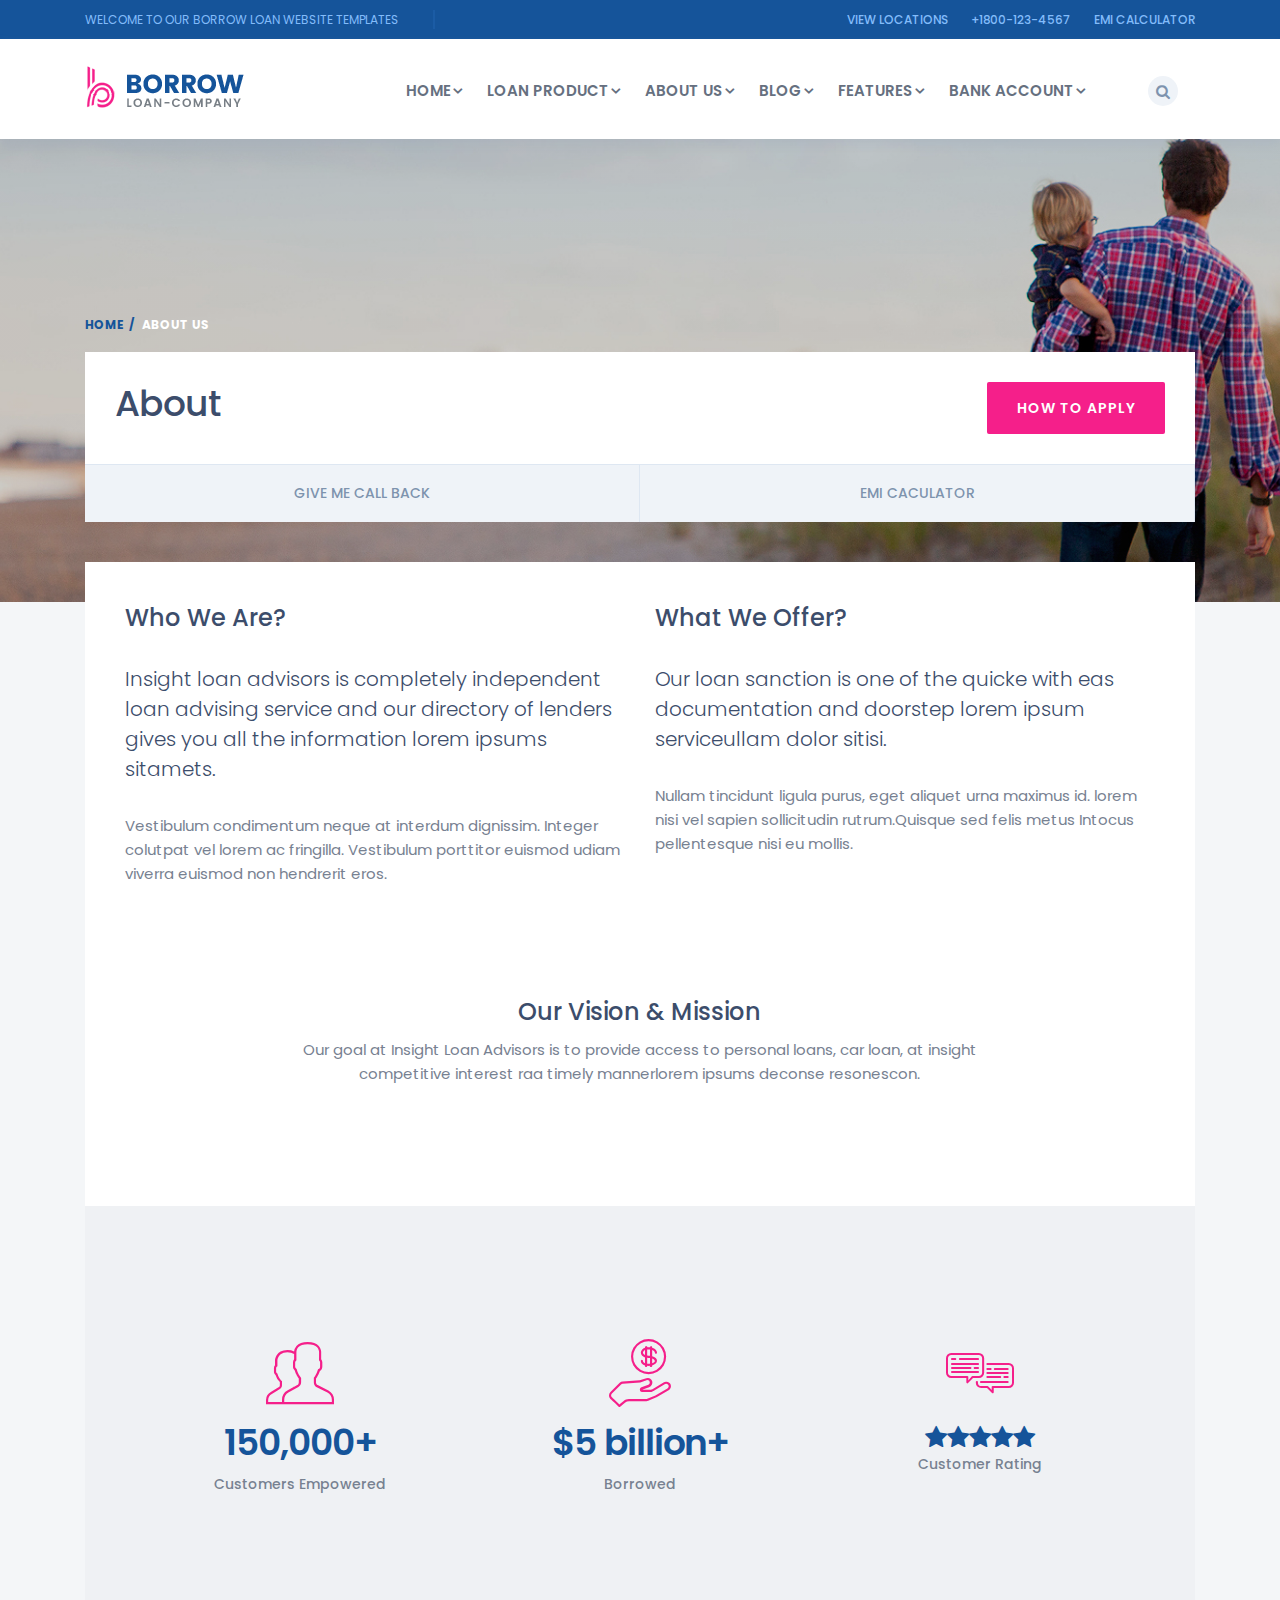
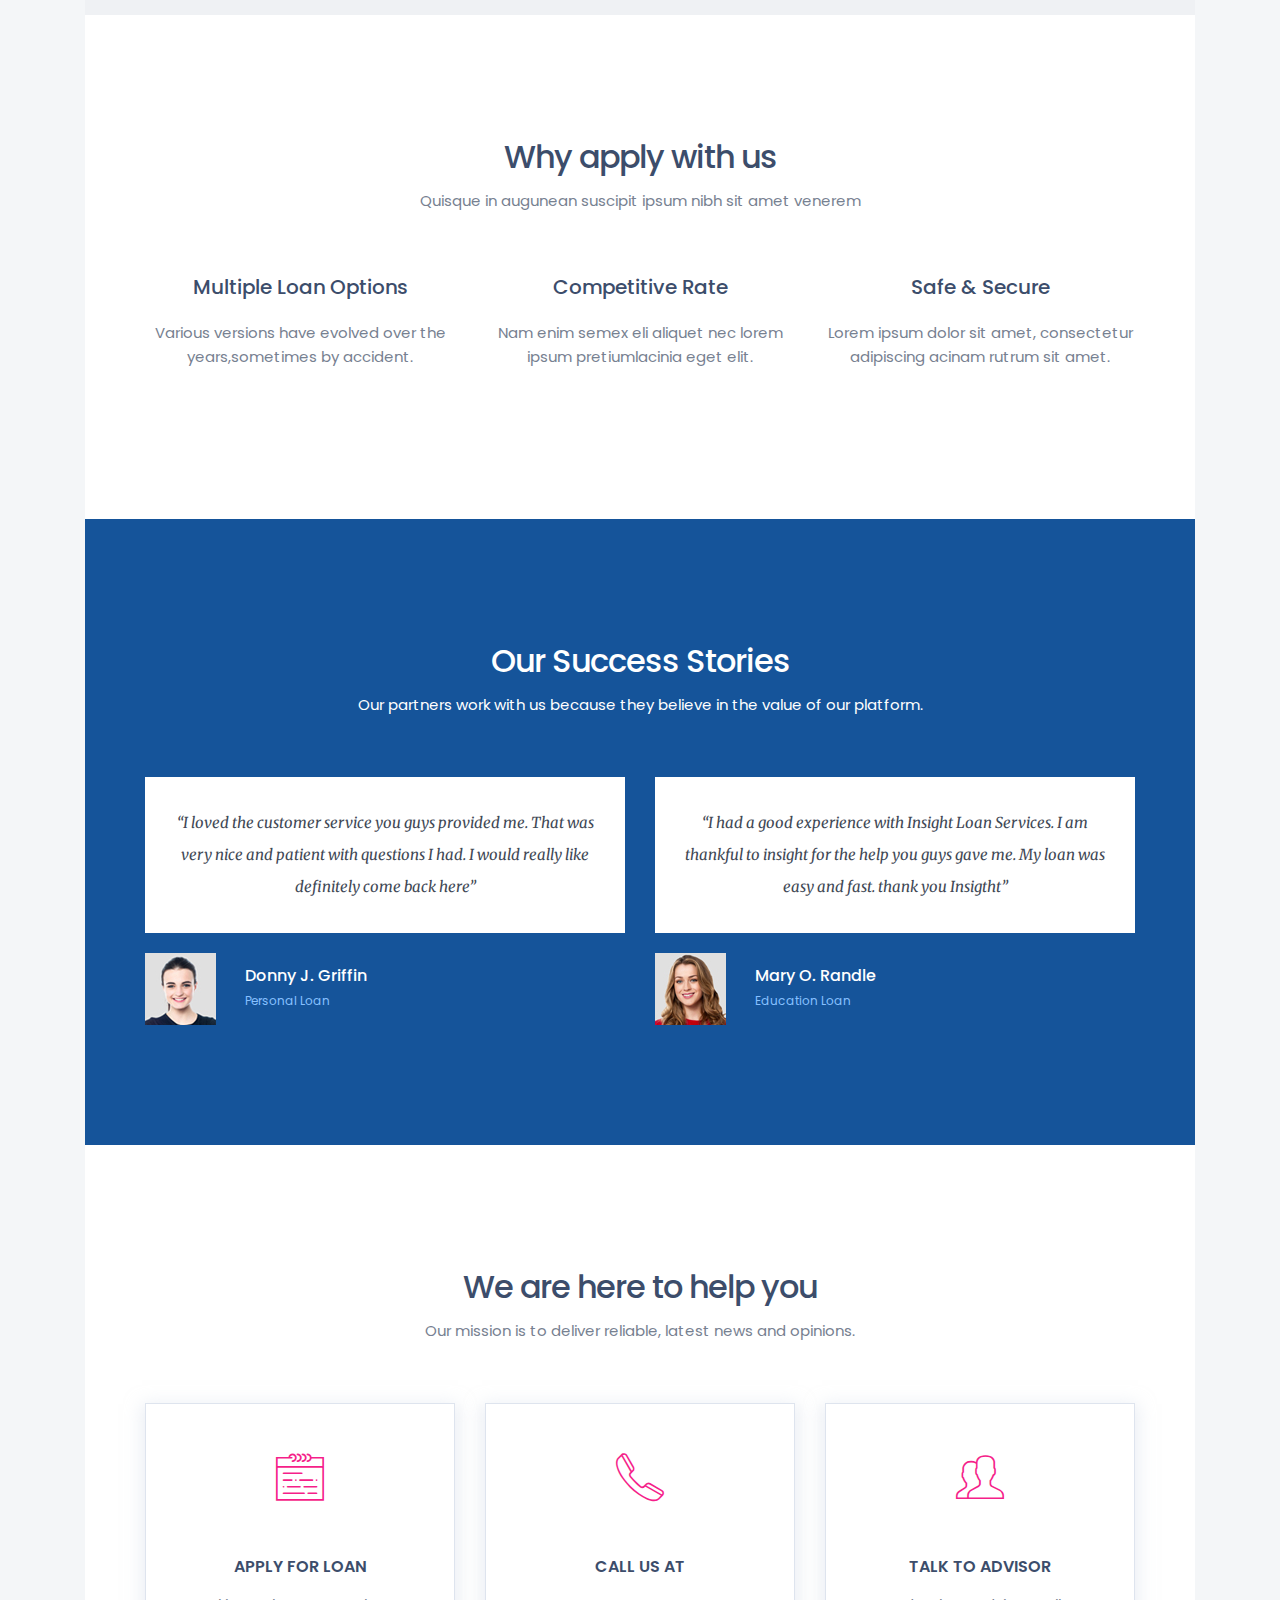
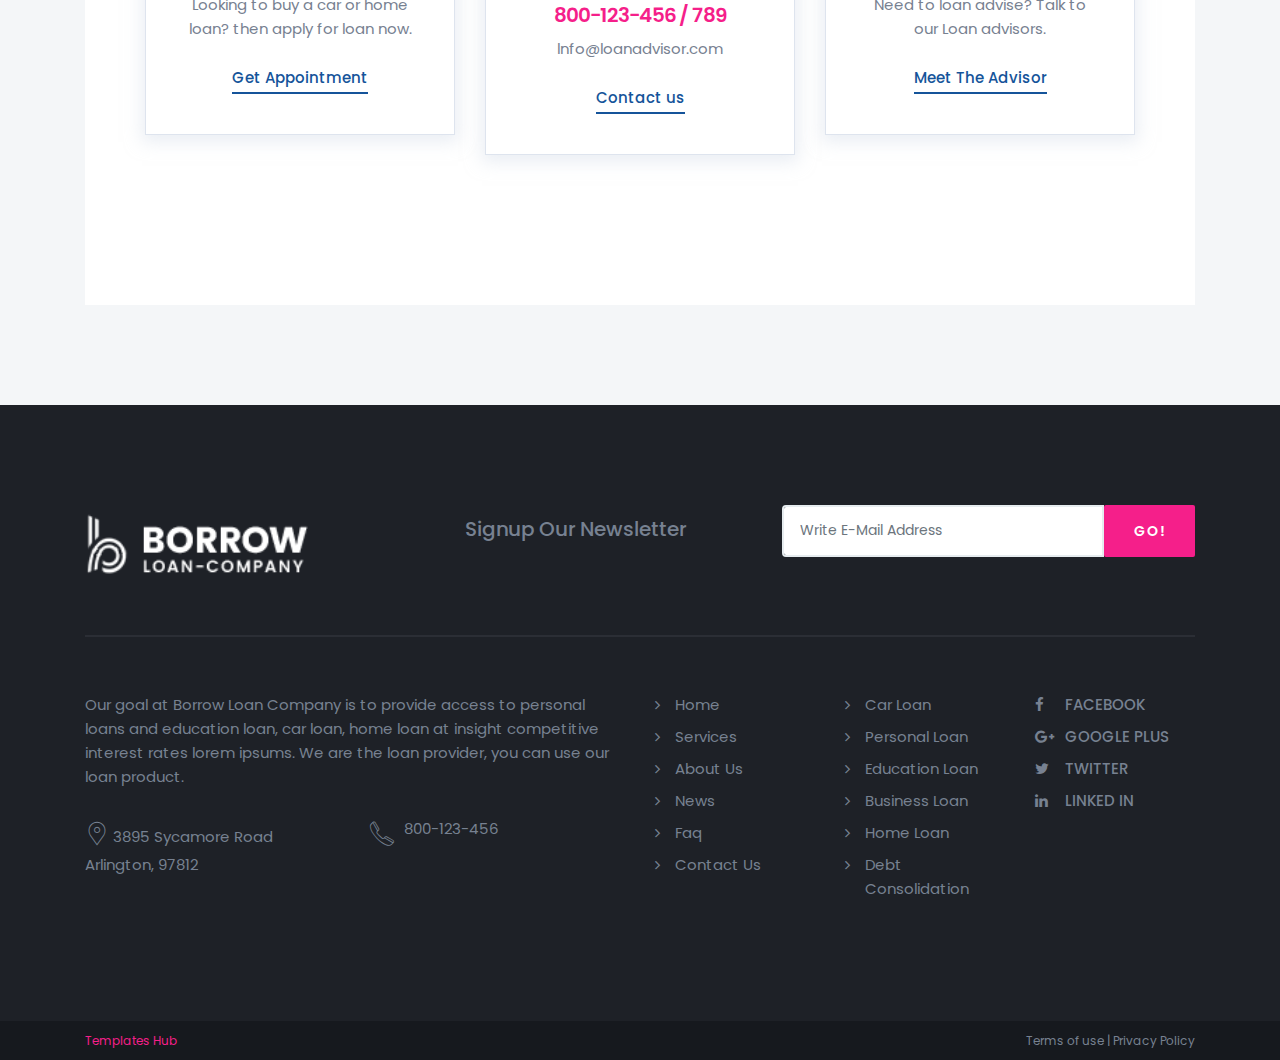
==== about.html @ 426c60b8 "first comit" ====
<!DOCTYPE html>
<html lang="en">

<head>
    <meta charset="utf-8">
    <meta http-equiv="X-UA-Compatible" content="IE=edge">
    <meta name="viewport" content="width=device-width, initial-scale=1">
    <!-- The above 3 meta tags *must* come first in the head; any other head content must come *after* these tags -->
    <title>Borrow - A Loan Company Website Templates</title>
    <!-- Bootstrap -->
    <link href="css/bootstrap.min.css" rel="stylesheet">
    
    <link href="css/font-awesome.min.css" rel="stylesheet">
    <link href="css/fontello.css" rel="stylesheet">
    
   
    <!-- Google Fonts -->
    <link href="https://fonts.googleapis.com/css?family=Poppins:300,400,500,600,700%7CMerriweather:300,300i,400,400i,700,700i" rel="stylesheet">
    <link href="css/style.css" rel="stylesheet">
    <!-- HTML5 shim and Respond.js for IE8 support of HTML5 elements and media queries -->
    <!-- WARNING: Respond.js doesn't work if you view the page via file:// -->
    <!--[if lt IE 9]>
      <script src="https://oss.maxcdn.com/html5shiv/3.7.3/html5shiv.min.js"></script>
      <script src="https://oss.maxcdn.com/respond/1.4.2/respond.min.js"></script>
    <![endif]-->
</head>

<body>
    <div class="collapse searchbar" id="searchbar">
        <div class="search-area">
            <div class="container">
                <div class="row">
                    <div class="col-xl-12 col-lg-12 col-md-12 col-sm-12 col-12">
                        <div class="input-group">
                            <input type="text" class="form-control" placeholder="Search for...">
                            <span class="input-group-btn">
            <button class="btn btn-default" type="button">Go!</button>
            </span> </div>
                        <!-- /input-group -->
                    </div>
                    <!-- /.col-lg-6 -->
                </div>
            </div>
        </div>
    </div>
    <div class="top-bar">
        <!-- top-bar -->
        <div class="container">
            <div class="row">
                <div class="col-xl-4 col-lg-5 col-md-4 col-sm-6 col-6 d-none d-xl-block d-lg-block">
                    <p class="mail-text">Welcome to our Borrow Loan Website Templates</p>
                </div>
                <div class="col-xl-8 col-lg-7 col-md-12 col-sm-12 col-12 text-right">
                    <div class="top-nav"> <span class="top-text"><a href="#">View Locations</a> </span> <span class="top-text"><a href="#">+1800-123-4567</a></span> <span class="top-text"><a href="#">EMI calculator</a></span> </div>
                </div>
            </div>
        </div>
    </div>
    <!-- /.top-bar -->
    <div class="header">
        <div class="container">
            <div class="row">
                <div class="col-xl-2 col-lg-2 col-md-12 col-sm-6 col-6">
                    <!-- logo -->
                    <div class="logo">
                        <a href="index.html"><img src="images/logo.png" alt="Borrow - Loan Company Website Template"></a>
                    </div>
                </div>
                <!-- logo -->
                <div class="col-xl-9 col-lg-9 col-md-12 col-sm-12 col-12">
                  <div id="navigation">
                        <!-- navigation start-->
                        <ul>
                            <li class="active"><a href="#" class="animsition-link">Home</a>
                                <ul>
                                    <li><a href="index.html" title="Home page 1" class="animsition-link">Home page 1</a></li>
                                    <li><a href="index-1.html" title="Home page 2" class="animsition-link">Home page 2</a></li>
                                    <li><a href="index-2.html" title="Home page 3" class="animsition-link">Home page 3</a></li>
                                    <li><a href="index-3.html" title="Home page 4" class="animsition-link">Home page 4 
                                     <span class="badge">New</span></a></li>
                                    <li><a href="index-4-students-loan.html" title="students loan" class="animsition-link">Students Loan Page <span class="badge">New</span></a> </li>
                                    <li><a href="index-5-business-loan.html" title="students loan" class="animsition-link">Business Loan Page<span class="badge">New</span></a></li>
                                    <li><a href="index-6.html" title="" class="animsition-link">Home Tabbed<span class="badge">New</span></a></li>
                                    <li><a href="index-7-borrow-bank.html" title="" class="animsition-link">Bank Home Page<span class="badge">New</span></a></li>
                                </ul>
                            </li>
                            <li><a href="#" class="animsition-link">Loan Product</a>
                                <ul>
                                    <li><a href="#" title="Education Loan" class="animsition-link">Credit Card <span class="badge">New</span></a>
                                        <ul>
                                            <li><a href="credit-card-listing.html" title="Credit Card Listing" class="animsition-link">Credit Card Listing</a></li>
                                            <li><a href="credit-card-single.html" title="Credit Card Single" class="animsition-link">Credit Card Single</a></li>
                                        </ul>
                                    </li>
                                    <li><a href="#" title="Lenders" class="animsition-link">Lenders <span class="badge">New</span></a>
                                        <ul>
                                            <li><a href="lender-listing.html" title="Credit Card Listing" class="animsition-link">Lenders Listing</a></li>
                                            <li><a href="lender-single.html" title="Credit Card Single" class="animsition-link">Lenders Single</a></li>
                                        </ul>
                                    </li>
                                    <li><a href="product-single-sidebar.html">Product page side tab <span class="badge">New</span></a>
                                    </li>
                                    <li><a href="loan-listing-image.html" title="Loan Image Listing" class="animsition-link">Loan Image Listing</a></li>
                                    <li><a href="loan-listing-icon.html" title="Loan Icon Listing" class="animsition-link">Loan Icon Listing</a></li>
                                    <li><a href="car-loan.html" title="Car Loan" class="animsition-link">Car Loan Single</a></li>
                                    <li><a href="personal-loan.html" title="Personal Loan" class="animsition-link">Personal Loan Single</a></li>
                                    <li><a href="home-loan.html" title="Home Loan" class="animsition-link">Home Loan Single</a></li>
                                    <li><a href="education-loan.html" title="Education Loan" class="animsition-link">Education Loan Single</a></li>
                                </ul>
                            </li>
                            <li><a href="about.html" class="animsition-link">About us</a>
                                <ul>
                                    <li><a href="about.html" title="About us" class="animsition-link">About us</a></li>
                                    <li><a href="team.html" title="Team" class="animsition-link">Team</a></li>
                                </ul>
                            </li>
                            <li><a href="blog-listing.html" class="animsition-link">Blog</a>
                                <ul>
                                    <li><a href="blog-listing.html" title="Blog Listing" class="animsition-link">Blog Listing</a></li>
                                    <li><a href="blog-single.html" title="Blog Single" class="animsition-link">Blog Single</a></li>
                                    <li><a href="blog-two-column.html" title="Blog Two Column" class="animsition-link">Blog Two Column</a></li>
                                    <li><a href="blog-three-column.html" title="Blog Three Column" class="animsition-link">Blog Three Column</a></li>
                                </ul>
                            </li>
                            <li><a href="compare-loan.html" class="animsition-link">Features</a>
                                <ul>
                                    <li><a href="#" title="Compare Loan" class="animsition-link">Compare Page</a>
                                        <ul>
                                          
                                            <li><a href="compare-credit-card.html" title="Compare Loan" class="animsition-link">Compare Credit Card</a>
                                                <li><a href="compare-personal-loan.html" title="Compare Loan" class="animsition-link">Compare Personal</a></li>
                                                <li><a href="compare-student-loan.html" title="Compare Loan" class="animsition-link">Compare Student Loan</a></li>
                                                  <li><a href="compare-loan.html" title="Compare Loan" class="animsition-link">Compare Loan</a></li>
                                        </ul>
                                        </li>
                                        <li><a href="#" class="animsition-link">Landing Pages</a>
                                            <ul>
                                                <li><a href="landing-page-car-loan.html" title="Loan Calculator" class="animsition-link">Car Loan 
                                     <small class="highlight">Landing Page</small>
                                     </a></li>
                                                <li><a href="landing-page-home-loan.html" title="Loan Calculator" class="animsition-link">Home Loan 
                                     <small class="highlight">Landing Page</small></a></li>
                                     <li><a href="refinancing-landing-page.html" title="Refinancing Page" class="animsition-link">Refinancing Page
                                     <small class="highlight">Landing Page</small></a></li>
                                       <li><a href="lead-genrator-landing-page.html" title="Lead Genrator" class="animsition-link">Lead Genrator 
                                     <small class="highlight">Landing Page</small></a></li>
                                       <li><a href="card-landing-page.html" title="Card Landing" class="animsition-link">Card Page 
                                     <small class="highlight">Landing Page</small></a></li>
                                            </ul>
                                        </li>
                                        <li><a href="loan-calculator.html" title="Loan Calculator" class="animsition-link">Loan Calculator</a></li>
                                        <li><a href="loan-eligibility.html" title="Loan Calculator" class="animsition-link">Loan Eligibility Cal <span class="badge">NEW</span></a></li>
                                        <li><a href="faq.html" title="Faq" class="animsition-link">Faq page</a></li>
                                        <li><a href="testimonial.html" title="Testimonial" class="animsition-link">Testimonial</a></li>
                                        <li><a href="error.html" title="404 Error" class="animsition-link">404 Error</a></li>
                                        <li><a href="gallery-filter-2.html" class="animsition-link">Gallery</a>
                                            <ul>
                                                <li><a href="gallery-filter-2.html" title="Filterable Gallery 2 column" class="animsition-link">Filterable Gallery 2 column</a></li>
                                                <li><a href="gallery-filter-3.html" title="Filterable Gallery 3 column" class="animsition-link">Filterable Gallery 3 column</a></li>
                                                <li><a href="gallery-masonry.html" title="Masonry Gallery" class="animsition-link">Masonry Gallery</a></li>
                                                <li><a href="gallery-zoom.html" title="Zoom Gallery" class="animsition-link">Zoom Gallery</a></li>
                                            </ul>
                                        </li>
                                        <li><a href="shortcodes-tabs.html" class="animsition-link">Shortcodes</a>
                                            <ul>
                                                <li><a href="shortcodes-tables.html" title="Table" class="animsition-link">Table</a></li>
                                                <li><a href="shortcodes-tabs.html" title="Tab" class="animsition-link">Tab</a></li>
                                                <li><a href="shortcodes-accordion.html" title="Accordion" class="animsition-link">Accordion</a></li>
                                                <li><a href="shortcodes-alert.html" title="Alert" class="animsition-link">Alert</a></li>
                                                <li><a href="shortcodes-button.html" title="Button" class="animsition-link">Button</a></li>
                                                <li><a href="shortcodes-column.html" title="Column" class="animsition-link">Column</a></li>
                                            </ul>
                                        </li>
                                        <li><a href="contact-us.html" title="Contact us" class="animsition-link">Contact us</a></li>
                                </ul>
                                </li>
                                <li><a href="compare-loan.html" class="animsition-link">Bank Account</a>
                                    <ul>
                                        <li><a href="personal-bank-account.html" title="Bank Account" class="animsition-link">Bank Account</a></li>
                                        <li><a href="personal-bank-saving.html" title="Bank Saving" class="animsition-link">Bank Account list</a></li>
                                        <li><a href="borrow-account-saving.html" title="Bank Account Single" class="animsition-link">Bank Account Single</a></li>
                                    </ul>
                                </li>
                        </ul>
                    </div>
                    <!-- /.navigation start-->
                </div>
                <div class="col-xl-l col-lg-1 col-md-1 col-sm-1 col-12 d-none d-xl-block d-lg-block">
                    <!-- search start-->
                    <div class="search-nav"> <a class="search-btn" role="button" data-toggle="collapse" href="#searchbar" aria-expanded="false"><i class="fa fa-search"></i></a> </div>
                </div>
                <!-- /.search start-->
            </div>
        </div>
    </div>
    <div class="page-header">
        <div class="container">
            <div class="row">
                <div class="col-xl-12 col-lg-12 col-md-12 col-sm-12 col-12">
                    <div class="page-breadcrumb">
                        <ol class="breadcrumb">
                            <li><a href="index.html">Home</a></li>
                            <li class="active">About us</li>
                        </ol>
                    </div>
                </div>
                <div class="col-xl-12 col-lg-12 col-md-12 col-sm-12 col-12">
                   <div class="bg-white pinside30">
                        <div class="row">
                           <div class="col-xl-4 col-lg-4 col-md-9 col-sm-12 col-12">
                                <h1 class="page-title">About</h1>
                            </div>
                            <div class="col-xl-8 col-lg-8 col-md-3 col-sm-12 col-12">
                                <div class="row">
                                       <div class="col-xl-12 col-lg-12 col-md-12 col-sm-12 col-12">
                                        <div class="btn-action"> <a href="#" class="btn btn-default">How To Apply</a> </div>
                                    </div>
                                </div>
                            </div>
                        </div>
                    </div>
                    <div class="sub-nav" id="sub-nav">
                        <ul class="nav nav-justified">
                            <li class="nav-item">
                                <a href="contact-us.html" class="nav-link">Give me call back</a>
                            </li>
                            <li class="nav-item">
                                <a href="#" class="nav-link">Emi Caculator</a>
                            </li>
                        </ul>
                    </div>
                </div>
            </div>
        </div>
    </div>
    <div class=" ">
        <!-- content start -->
        <div class="container">
            <div class="row">
                <div class="col-md-12">
                    <div class="wrapper-content bg-white ">
                        <div class="about-section pinside40">
                            <div class="row">
                                <div class="col-xl-6 col-lg-6 col-md-6 col-sm-12 col-12">
                                    <h2 class="mb30">Who We Are?</h2>
                                    <p class="lead mb30">Insight loan advisors is completely independent loan advising service and our directory of lenders gives you all the information lorem ipsums sitamets.</p>
                                    <p>Vestibulum condimentum neque at interdum dignissim. Integer colutpat vel lorem ac fringilla. Vestibulum porttitor euismod udiam viverra euismod non hendrerit eros. </p>
                                </div>
                                <div class="col-xl-6 col-lg-6 col-md-6 col-sm-12 col-12">
                                    <div class="mb60">
                                        <h2 class="mb30">What We Offer?</h2>
                                        <p class="lead mb30">Our loan sanction is one of the quicke with eas documentation and doorstep lorem ipsum serviceullam dolor sitisi.</p>
                                        <p>Nullam tincidunt ligula purus, eget aliquet urna maximus id. lorem nisi vel sapien sollicitudin rutrum.Quisque sed felis metus Intocus pellentesque nisi eu mollis.</p>
                                    </div>
                                </div>
                                <div class="offset-xl-2 col-xl-8 offset-lg-2 col-lg-8 col-md-12 col-sm-12 col-12">
                                    <div class="text-center section-space80">
                                        <h2>Our Vision &amp; Mission</h2>
                                        <p>Our goal at Insight Loan Advisors is to provide access to personal loans, car loan, at insight competitive interest raa timely mannerlorem ipsums deconse resonescon.</p>
                                    </div>
                                </div>
                            </div>
                        </div>
                        <div class="section-space120 pinside60 bg-primary">
                            <div class="row">
                                <div class="col-xl-4 col-lg-4 col-md-4 col-sm-4 col-4">
                                    <div class="text-center">
                                        <div class="icon"> <i class="icon-4x icon-users icon-default"></i>
                                            <h1 class="big-title">150,000+</h1>
                                            <div class="small-title">Customers Empowered</div>
                                        </div>
                                    </div>
                                </div>
                                <div class="col-xl-4 col-lg-4 col-md-4 col-sm-4 col-4">
                                    <div class="text-center">
                                        <div class="icon"> <i class="icon-4x icon-money icon-default"></i>
                                            <h1 class="big-title">$5 billion+</h1>
                                            <div class="small-title">Borrowed</div>
                                        </div>
                                    </div>
                                </div>
                                <div class="col-xl-4 col-lg-4 col-md-4 col-sm-4 col-4">
                                    <div class="text-center">
                                        <div class="icon"> <i class="icon-4x icon-dialog icon-default"></i>
                                            <div class="icon icon-1x icon-primary"><i class="fa fa-star"></i><i class="fa fa-star"></i><i class="fa fa-star"></i><i class="fa fa-star"></i><i class="fa fa-star"></i></div>
                                            <div class="small-title">Customer Rating</div>
                                        </div>
                                    </div>
                                </div>
                            </div>
                        </div>
                        <div class="section-space120 pinside60 bg-white">
                            <div class="">
                                <div class="row">
                                    <div class="col-xl-12 col-lg-12 col-md-12 col-sm-12 col-12">
                                        <div class="section-title text-center mb60">
                                            <h1>Why apply with us</h1>
                                            <p>Quisque in augunean suscipit ipsum nibh sit amet venerem </p>
                                        </div>
                                    </div>
                                </div>
                                <div class="row">
                                    <div class="col-xl-4 col-lg-4 col-md-4 col-sm-4 col-4">
                                        <div class="text-center mb30">
                                            <h3 class="mb20">Multiple Loan Options</h3>
                                            <p> Various versions have evolved over the years,sometimes by accident.</p>
                                        </div>
                                    </div>
                                    <div class="col-xl-4 col-lg-4 col-md-4 col-sm-4 col-4">
                                        <div class="text-center mb30">
                                            <h3 class="mb20">Competitive Rate </h3>
                                            <p>Nam enim semex eli aliquet nec lorem ipsum pretiumlacinia eget elit.</p>
                                        </div>
                                    </div>
                                    <div class="col-xl-4 col-lg-4 col-md-4 col-sm-4 col-4">
                                        <div class="text-center mb30">
                                            <h3 class="mb20">Safe &amp; Secure</h3>
                                            <p>Lorem ipsum dolor sit amet, consectetur adipiscing acinam rutrum sit amet. </p>
                                        </div>
                                    </div>
                                </div>
                            </div>
                        </div>
                        <div class="bg-default pinside60 testimonial-section section-space120">
                            <div class=" ">
                                <div class="row">
                                    <div class="offset-xl-2 col-xl-8 offset-lg-2 col-lg-8 col-md-8 col-sm-12 col-12">
                                        <div class="mb60 text-center section-title title-white">
                                            <!-- section title start-->
                                            <h1 class="title-white">Our Success Stories</h1>
                                            <p>Our partners work with us because they believe in the value of our platform.</p>
                                        </div>
                                        <!-- /.section title start-->
                                    </div>
                                </div>
                                <div class="row">
                                    <div class="col-xl-6 col-lg-6 col-md-6 col-sm-12 col-12 clearfix">
                                        <div class="testimonial-block mb30">
                                            <div class="bg-white pinside30 mb20">
                                                <p class="testimonial-text text-center">“I loved the customer service you guys provided me. That was very nice and patient with questions I had. I would really like definitely come back here”</p>
                                            </div>
                                            <div class="testimonial-autor-box">
                                                <div class="testimonial-img pull-left"> <img src="images/testimonial-img.jpg" alt="Borrow - Loan Company Website Template"> </div>
                                                <div class="testimonial-autor pull-left">
                                                    <h4 class="testimonial-name">Donny J. Griffin</h4>
                                                    <span class="testimonial-meta">Personal Loan</span> </div>
                                            </div>
                                        </div>
                                    </div>
                                    <div class="col-xl-6 col-lg-6 col-md-6 col-sm-12 col-12 clearfix">
                                        <div class="testimonial-block mb30">
                                            <div class="bg-white pinside30 mb20">
                                                <p class="testimonial-text text-center"> “I had a good experience with Insight Loan Services. I am thankful to insight for the help you guys gave me. My loan was easy and fast. thank you Insigtht”</p>
                                            </div>
                                            <div class="testimonial-autor-box">
                                                <div class="testimonial-img pull-left"> <img src="images/testimonial-img-1.jpg" alt="Borrow - Loan Company Website Template"> </div>
                                                <div class="testimonial-autor pull-left">
                                                    <h4 class="testimonial-name">Mary O. Randle</h4>
                                                    <span class="testimonial-meta">Education Loan</span> </div>
                                            </div>
                                        </div>
                                    </div>
                                </div>
                            </div>
                        </div>
                        <div class="cta-section pinside60 bg-white section-space120">
                            <div class=" ">
                                <div class="row">
                                    <div class="offset-xl-2 col-xl-8 offset-lg-2 col-lg-8 col-md-8 col-sm-12 col-12">
                                        <div class="mb60 text-center section-title">
                                            <!-- section title start-->
                                            <h1>We are here to help you</h1>
                                            <p>Our mission is to deliver reliable, latest news and opinions.</p>
                                        </div>
                                        <!-- /.section title start-->
                                    </div>
                                </div>
                                <div class="row">
                                    <div class="col-xl-4 col-lg-6 col-md-6 col-sm-12 col-12">
                                        <div class="bg-white bg-boxshadow pinside40 outline text-center mb30">
                                            <div class="mb40"><i class="icon-calendar-3 icon-2x icon-default"></i></div>
                                            <h2 class="capital-title">Apply For Loan</h2>
                                            <p>Looking to buy a car or home loan? then apply for loan now.</p>
                                            <a href="#" class="btn-link">Get Appointment</a> </div>
                                    </div>
                                    <div class="col-xl-4 col-lg-6 col-md-6 col-sm-12 col-12">
                                        <div class="bg-white bg-boxshadow pinside40 outline text-center mb30">
                                            <div class="mb40"><i class="icon-phone-call icon-2x icon-default"></i></div>
                                            <h2 class="capital-title">Call us at </h2>
                                            <h1 class="text-big">800-123-456 / 789 </h1>
                                            <p>lnfo@loanadvisor.com</p>
                                            <a href="#" class="btn-link">Contact us</a> </div>
                                    </div>
                                    <div class="col-xl-4 col-lg-6 col-md-6 col-sm-12 col-12">
                                        <div class="bg-white bg-boxshadow pinside40 outline text-center mb30">
                                            <div class="mb40"> <i class="icon-users icon-2x icon-default"></i></div>
                                            <h2 class="capital-title">Talk to Advisor</h2>
                                            <p>Need to loan advise? Talk to our Loan advisors.</p>
                                            <a href="#" class="btn-link">Meet The Advisor</a> </div>
                                    </div>
                                </div>
                            </div>
                        </div>
                    </div>
                </div>
            </div>
        </div>
    </div>
    <!-- /.content end -->
    <div class="footer section-space100">
        <!-- footer -->
        <div class="container">
            <div class="row">
                <div class="col-xl-4 col-lg-4 col-md-4 col-sm-12 col-12">
                    <div class="footer-logo">
                        <!-- Footer Logo -->
                        <img src="images/ft-logo.png" alt="Borrow - Loan Company Website Templates"> </div>
                    <!-- /.Footer Logo -->
                </div>
                <div class="col-xl-8 col-lg-8 col-md-8 col-sm-12 col-12">
                    <div class="row">
                        <div class="col-xl-5 col-lg-5 col-md-5 col-sm-12 col-12">
                            <h3 class="newsletter-title">Signup Our Newsletter</h3>
                        </div>
                        <div class="col-xl-7 col-lg-7 col-md-7 col-sm-12 col-12">
                            <div class="newsletter-form">
                                <!-- Newsletter Form -->
                                <form action="https://jituchauhan.com/borrow/bootstrap-4/newsletter.php" method="post">
                                    <div class="input-group">
                                        <input type="email" class="form-control" id="newsletter" name="newsletter" placeholder="Write E-Mail Address" required>
                                        <span class="input-group-btn">
                <button class="btn btn-default" type="submit">Go!</button>
                </span> </div>
                                    <!-- /input-group -->
                                </form>
                            </div>
                            <!-- /.Newsletter Form -->
                        </div>
                    </div>
                    <!-- /.col-lg-6 -->
                </div>
            </div>
            <hr class="dark-line">
            <div class="row">
                <div class="col-xl-6 col-lg-6 col-md-6 col-sm-12 col-12">
                    <div class="widget-text mt40">
                        <!-- widget text -->
                        <p>Our goal at Borrow Loan Company is to provide access to personal loans and education loan, car loan, home loan at insight competitive interest rates lorem ipsums. We are the loan provider, you can use our loan product.</p>
                        <div class="row">
                            <div class="col-xl-6 col-lg-6 col-md-6 col-sm-6 col-6">
                                <p class="address-text"><span><i class="icon-placeholder-3 icon-1x"></i> </span>3895 Sycamore Road Arlington, 97812 </p>
                            </div>
                            <div class="col-xl-6 col-lg-6 col-md-6 col-sm-6 col-6">
                                <p class="call-text"><span><i class="icon-phone-call icon-1x"></i></span>800-123-456</p>
                            </div>
                        </div>
                    </div>
                    <!-- /.widget text -->
                </div>
                <div class="col-xl-2 col-lg-2 col-md-4 col-sm-6 col-6">
                    <div class="widget-footer mt40">
                        <!-- widget footer -->
                        <ul class="listnone">
                            <li><a href="#">Home</a></li>
                            <li><a href="#">Services</a></li>
                            <li><a href="#">About Us</a></li>
                            <li><a href="#">News</a></li>
                            <li><a href="#">Faq</a></li>
                            <li><a href="#">Contact Us</a></li>
                        </ul>
                    </div>
                    <!-- /.widget footer -->
                </div>
                <div class="col-xl-2 col-lg-2 col-md-4 col-sm-6 col-6">
                    <div class="widget-footer mt40">
                        <!-- widget footer -->
                        <ul class="listnone">
                            <li><a href="#">Car Loan</a></li>
                            <li><a href="#">Personal Loan</a></li>
                            <li><a href="#">Education Loan</a></li>
                            <li><a href="#">Business Loan</a></li>
                            <li><a href="#">Home Loan</a></li>
                            <li><a href="#">Debt Consolidation</a></li>
                        </ul>
                    </div>
                    <!-- /.widget footer -->
                </div>
                <div class="col-xl-2 col-lg-2 col-md-4 col-sm-6 col-6">
                    <div class="widget-social mt40">
                        <!-- widget footer -->
                        <ul class="listnone">
                            <li><a href="#"><i class="fa fa-facebook"></i>Facebook</a></li>
                            <li><a href="#"><i class="fa fa-google-plus"></i>Google Plus</a></li>
                            <li><a href="#"><i class="fa fa-twitter"></i>Twitter</a></li>
                            <li><a href="#"><i class="fa fa-linkedin"></i>Linked In</a></li>
                        </ul>
                    </div>
                    <!-- /.widget footer -->
                </div>
            </div>
        </div>
    </div>
    <!-- /.footer -->
    <div class="tiny-footer">
        <!-- tiny footer -->
        <div class="container">
            <div class="row">
                <div class="col-xl-6 col-lg-6 col-md-6 col-sm-6 col-6">
                    <p><a target="_blank" href="https://www.templateshub.net">Templates Hub</a></p>
                </div>
                <div class="col-xl-6 col-lg-6 col-md-6 col-sm-6 col-6 text-right">
                    <p>Terms of use | Privacy Policy</p>
                </div>
            </div>
        </div>
    </div>
    <!-- /.tiny footer -->
    <!-- back to top icon -->
    <a href="#0" class="cd-top" title="Go to top">Top</a>
    <!-- jQuery (necessary for Bootstrap's JavaScript plugins) -->
    <script src="js/jquery.min.js"></script>
    <!-- Include all compiled plugins (below), or include individual files as needed -->
    <script src="js/bootstrap.min.js"></script>
    <script type="text/javascript" src="js/menumaker.js"></script>
  
    <script type="text/javascript" src="js/jquery.sticky.js"></script>
    <script type="text/javascript" src="js/sticky-header.js"></script>
    <!-- Back to top script -->
    <script src="js/back-to-top.js" type="text/javascript"></script>
   
</body>


</html>
---- css/fontello.css ----
@font-face {
  font-family: 'fontello';
  src: url('../fonts/fontellof887.eot?72294633');
  src: url('../fonts/fontellof887.eot?72294633#iefix') format('embedded-opentype'),
       url('../fonts/fontellof887.html?72294633') format('woff2'),
       url('../fonts/fontellof887.woff?72294633') format('woff'),
       url('../fonts/fontellof887.ttf?72294633') format('truetype'),
       url('../fonts/fontellof887.svg?72294633#fontello') format('svg');
  font-weight: normal;
  font-style: normal;
}
/* Chrome hack: SVG is rendered more smooth in Windozze. 100% magic, uncomment if you need it. */
/* Note, that will break hinting! In other OS-es font will be not as sharp as it could be */
/*
@media screen and (-webkit-min-device-pixel-ratio:0) {
  @font-face {
    font-family: 'fontello';
    src: url('../font/fontello.svg?72294633#fontello') format('svg');
  }
}
*/
 
 [class^="icon-"]:before, [class*=" icon-"]:before {
  font-family: "fontello";
  font-style: normal;
  font-weight: normal;
  speak: none;
 
  display: inline-block;
  text-decoration: inherit;
  
   
  /* opacity: .8; */
 
  /* For safety - reset parent styles, that can break glyph codes*/
  font-variant: normal;
  text-transform: none;
 
  /* fix buttons height, for twitter bootstrap */
  line-height: 1em;
 
  /* Animation center compensation - margins should be symmetric */
  /* remove if not needed */
 
 
  /* you can be more comfortable with increased icons size */
  /* font-size: 120%; */
 
  /* Font smoothing. That was taken from TWBS */
  -webkit-font-smoothing: antialiased;
  -moz-osx-font-smoothing: grayscale;
 
  /* Uncomment for 3D effect */
  /* text-shadow: 1px 1px 1px rgba(127, 127, 127, 0.3); */
}
 
.icon-file:before { content: '\e800'; } /* '' */
.icon-flag:before { content: '\e801'; } /* '' */
.icon-folder:before { content: '\e802'; } /* '' */
.icon-gardening:before { content: '\e803'; } /* '' */
.icon-hourglass:before { content: '\e804'; } /* '' */
.icon-info:before { content: '\e805'; } /* '' */
.icon-letter:before { content: '\e806'; } /* '' */
.icon-light-bulb:before { content: '\e807'; } /* '' */
.icon-list:before { content: '\e808'; } /* '' */
.icon-loupe:before { content: '\e809'; } /* '' */
.icon-money:before { content: '\e80a'; } /* '' */
.icon-money-1:before { content: '\e80b'; } /* '' */
.icon-money-bag:before { content: '\e80c'; } /* '' */
.icon-office-chair:before { content: '\e80d'; } /* '' */
.icon-phone-call:before { content: '\e80e'; } /* '' */
.icon-podium:before { content: '\e80f'; } /* '' */
.icon-productivity:before { content: '\e810'; } /* '' */
.icon-puzzle:before { content: '\e811'; } /* '' */
.icon-reporting:before { content: '\e812'; } /* '' */
.icon-rocket:before { content: '\e813'; } /* '' */
.icon-shoe:before { content: '\e814'; } /* '' */
.icon-speedometer:before { content: '\e815'; } /* '' */
.icon-speedometer-1:before { content: '\e816'; } /* '' */
.icon-stemware:before { content: '\e817'; } /* '' */
.icon-tactics:before { content: '\e818'; } /* '' */
.icon-tactics-1:before { content: '\e819'; } /* '' */
.icon-tag:before { content: '\e81a'; } /* '' */
.icon-target:before { content: '\e81b'; } /* '' */
.icon-task:before { content: '\e81c'; } /* '' */
.icon-time:before { content: '\e81d'; } /* '' */
.icon-woman:before { content: '\e81e'; } /* '' */
.icon-worldwide:before { content: '\e81f'; } /* '' */
.icon-address-book:before { content: '\e820'; } /* '' */
.icon-address-book-1:before { content: '\e821'; } /* '' */
.icon-aim:before { content: '\e822'; } /* '' */
.icon-alarm-clock:before { content: '\e823'; } /* '' */
.icon-avatar:before { content: '\e824'; } /* '' */
.icon-balance:before { content: '\e825'; } /* '' */
.icon-briefcase:before { content: '\e826'; } /* '' */
.icon-briefcase-1:before { content: '\e827'; } /* '' */
.icon-calendar:before { content: '\e828'; } /* '' */
.icon-calendar-1:before { content: '\e829'; } /* '' */
.icon-charging:before { content: '\e82a'; } /* '' */
.icon-clock:before { content: '\e82b'; } /* '' */
.icon-clock-1:before { content: '\e82c'; } /* '' */
.icon-coffee-cup:before { content: '\e82d'; } /* '' */
.icon-compass:before { content: '\e82e'; } /* '' */
.icon-cup:before { content: '\e82f'; } /* '' */
.icon-distribution:before { content: '\e830'; } /* '' */
.icon-document:before { content: '\e831'; } /* '' */
.icon-coffee-cup-1:before { content: '\e832'; } /* '' */
.icon-cogwheel:before { content: '\e833'; } /* '' */
.icon-coins:before { content: '\e834'; } /* '' */
.icon-command:before { content: '\e835'; } /* '' */
.icon-compass-1:before { content: '\e836'; } /* '' */
.icon-cup-1:before { content: '\e837'; } /* '' */
.icon-diagram:before { content: '\e838'; } /* '' */
.icon-dialog:before { content: '\e839'; } /* '' */
.icon-documentation:before { content: '\e83a'; } /* '' */
.icon-dollar-bill:before { content: '\e83b'; } /* '' */
.icon-dollar-coins:before { content: '\e83c'; } /* '' */
.icon-employee:before { content: '\e83d'; } /* '' */
.icon-employees:before { content: '\e83e'; } /* '' */
.icon-flag-1:before { content: '\e83f'; } /* '' */
.icon-flask:before { content: '\e840'; } /* '' */
.icon-glasses:before { content: '\e841'; } /* '' */
.icon-horse:before { content: '\e842'; } /* '' */
.icon-laptop:before { content: '\e843'; } /* '' */
.icon-lifebuoy:before { content: '\e844'; } /* '' */
.icon-light-bulb-1:before { content: '\e845'; } /* '' */
.icon-line-graph:before { content: '\e846'; } /* '' */
.icon-loupe-1:before { content: '\e847'; } /* '' */
.icon-medal:before { content: '\e848'; } /* '' */
.icon-megaphone:before { content: '\e849'; } /* '' */
.icon-microscope:before { content: '\e84a'; } /* '' */
.icon-mortarboard:before { content: '\e84b'; } /* '' */
.icon-mountain:before { content: '\e84c'; } /* '' */
.icon-paper-plane:before { content: '\e84d'; } /* '' */
.icon-piggy-bank:before { content: '\e84e'; } /* '' */
.icon-pointer:before { content: '\e84f'; } /* '' */
.icon-rocket-1:before { content: '\e850'; } /* '' */
.icon-smartphone:before { content: '\e851'; } /* '' */
.icon-smartphone-1:before { content: '\e852'; } /* '' */
.icon-speedometer-2:before { content: '\e853'; } /* '' */
.icon-statistics:before { content: '\e854'; } /* '' */
.icon-store:before { content: '\e855'; } /* '' */
.icon-suitcase:before { content: '\e856'; } /* '' */
.icon-target-1:before { content: '\e857'; } /* '' */
.icon-tasks:before { content: '\e858'; } /* '' */
.icon-telescope:before { content: '\e859'; } /* '' */
.icon-tie:before { content: '\e85a'; } /* '' */
.icon-ufo:before { content: '\e85b'; } /* '' */
.icon-website:before { content: '\e85c'; } /* '' */
.icon-basket:before { content: '\e85d'; } /* '' */
.icon-binoculars:before { content: '\e85e'; } /* '' */
.icon-calculator:before { content: '\e860'; } /* '' */
.icon-calendar-2:before { content: '\e861'; } /* '' */
.icon-clock-2:before { content: '\e862'; } /* '' */
.icon-briefcase-2:before { content: '\e885'; } /* '' */
.icon-broken-link:before { content: '\e886'; } /* '' */
.icon-calculator-1:before { content: '\e887'; } /* '' */
.icon-calculator-2:before { content: '\e888'; } /* '' */
.icon-calendar-3:before { content: '\e88b'; } /* '' */
.icon-calendar-5:before { content: '\e88e'; } /* '' */
.icon-compose:before { content: '\e8a2'; } /* '' */
.icon-diamond:before { content: '\e8b1'; } /* '' */
.icon-document-1:before { content: '\e8b8'; } /* '' */
.icon-edit:before { content: '\e8ba'; } /* '' */
.icon-file-1:before { content: '\e8c9'; } /* '' */
.icon-file-2:before { content: '\e8ca'; } /* '' */
.icon-garbage-2:before { content: '\e8ec'; } /* '' */
.icon-help:before { content: '\e8ee'; } /* '' */
.icon-house:before { content: '\e8f8'; } /* '' */
.icon-idea:before { content: '\e8ff'; } /* '' */
.icon-like:before { content: '\e908'; } /* '' */
.icon-like-1:before { content: '\e909'; } /* '' */
.icon-link:before { content: '\e90b'; } /* '' */
.icon-list-1:before { content: '\e90c'; } /* '' */
.icon-list-2:before { content: '\e90d'; } /* '' */
.icon-newspaper:before { content: '\e939'; } /* '' */
.icon-paper-plane-1:before { content: '\e946'; } /* '' */
.icon-photo-camera:before { content: '\e94d'; } /* '' */
.icon-placeholder-3:before { content: '\e957'; } /* '' */
.icon-push-pin:before { content: '\e960'; } /* '' */
.icon-search:before { content: '\e96c'; } /* '' */
.icon-settings-6:before { content: '\e979'; } /* '' */
.icon-star-1:before { content: '\e99d'; } /* '' */
.icon-success:before { content: '\e9a9'; } /* '' */
.icon-umbrella:before { content: '\e9b9'; } /* '' */
.icon-unlink:before { content: '\e9ba'; } /* '' */
.icon-users:before { content: '\e9c7'; } /* '' */
.icon-users-1:before { content: '\e9c8'; } /* '' */
---- css/style.css ----
@charset "utf-8";

/* CSS Document */

/*

 Template Name : Borrow - A Loan Company Website Template
 Author : Jitu Chauhan;
 Version: 1.0.5;

+ General css 
+ Space css
+ Background & Block color 
+ Buttons
+ Input Form
+ Bullet
+ Icon
+ Navigation CSS

+ HOME
  - Home
  - Home-1
  - Home-2
+ LOAN PRODUCT
  - Loan Image Listing
  - Loan Icon Listing
  - Car Loan Single
  - Personal Loan Single
  - Home Loan Single
  - Education Loan Single
+ ABOUT US 
  - About us
  - Team
+ BLOG
  - Blog Listing
  - Blog Single
  - Two Column Masonry
  - Three Column Masonry
+ FEATURES
  - Compare Loan
  - Faq page
  - Testimonial
  - 404 Error
    - Gallery
      - Filterable Gallery 2 column
      - Filterable Gallery 3 column
      - Masonry Gallery
      - Zoom Gallery
    - Shortcodes
      - Tab
      - Accordion
      - Alert       

- CONTACT US
    
*/

/*-----------------------------------
General css class
-----------------------------------*/

body { font-size: 15px; font-family: 'Poppins', sans-serif; line-height: 1.4; color: #778191; background-color: #f4f6f8; -webkit-font-smoothing: antialiased; -moz-osx-font-smoothing: grayscale; }
h1, h2, h3, h4, h5, h6 { margin: 0px 0px 10px 0px; color: #3c4d6b; font-weight: 500; }
h1 { font-size: 32px; line-height: 44px; letter-spacing: -1px; }
h2 { font-size: 24px; line-height: 32px; }
h3 { font-size: 20px; line-height: 28px; }
h4 { font-size: 16px; line-height: 1.6; }
h5 { font-size: 14px; }
h6 { font-size: 14px; }
p { margin: 0 0 26px; line-height: 1.6; font-weight: 400; }
ul, ol { }
ul li, ol li { line-height: 1.8 }
a { color: #f51f8a; text-decoration: none; -webkit-transition: all 0.3s ease-in-out; -moz-transition: all 0.3s ease-in-out; transition: all 0.3s ease-in-out; }
a:focus, a:hover { text-decoration: none; color: #15549a; }
strong { font-weight: 600; }
blockquote { padding: 10px 20px; margin: 0 0 0px; font-size: 21px; border-left: 5px solid #eff1f4; color: #414346; font-style: italic; line-height: 35px; font-family: 'Merriweather', serif; font-weight: 700; }
blockquote.alignright { max-width: 50%; }
blockquote.alignleft { max-width: 50%; }
p:last-child { margin-bottom: 0px; }
::selection { background: #ffecb3; color: #333; }
*, *::before, *::after { transition: all .3s ease-in-out; }
.text-highlight { color: #ffecb3; }
.highlight { color: #f51f8a; }
.italic { }
.small-text { }
.listnone { list-style: none; margin: 0px 0px 20px 0px; padding: 0; }
.required { color: red }
.lead { color: #3c4d6b; line-height: 30px; font-size: 20px; }
.lead-strong { }
.section-title { }
.text-white { color: #fff; }
.title-white { color: #fff; }
.title { color: #3c4d6b; }
.text-bold { font-weight: 600; }
.text-black { color: #000000 !important; }
.text-light { color: #a1a4a8 !important; }
.text-dark { color: #414855 !important; }
.text-light-blue { color: #cce4ff; }
.border-primary { border-color: #15549a !important; }
.text-primary { color: #15549a !important; }
.border-default{border-color: #f51f8a !important;}
.border-top-default{border-top:3px solid #f51f8a;}
/*-----------------------------------
Space css class
-----------------------------------*/

/*----------------
margin space
-----------------*/

.mb0 { margin-bottom: 0px; }
.mb5 { margin-bottom: 5px; }
.mb10 { margin-bottom: 10px; }
.mb20 { margin-bottom: 20px; }
.mb30 { margin-bottom: 30px; }
.mb40 { margin-bottom: 40px; }
.mb60 { margin-bottom: 60px; }
.mb80 { margin-bottom: 80px; }
.mb100 { margin-bottom: 100px; }
.mt0 { margin-top: 0px; }
.mt10 { margin-top: 10px; }
.mt20 { margin-top: 20px; }
.mt30 { margin-top: 30px; }
.mt40 { margin-top: 40px; }
.mt60 { margin-top: 60px; }
.mt80 { margin-top: 80px; }
.mt100 { margin-top: 100px; }
.mr0 { margin-right: 0px; }
.mr10 { margin-right: 10px; }
.mr20 { margin-right: 10px; }
.ml0 { margin-left: 0px; }
.ml10 { margin-left: 10px; }
.ml20 { margin-left: 20px; }

/*----------------
less margin space from top
-----------------*/
.mt-20 { margin-top: -20px; }
.mt-40 { margin-top: -40px; }
.mt-60 { margin-top: -60px; }
.mt-80 { margin-top: -80px; }

/*---------------
Padding space
-----------------*/
.nopadding { padding: 0px; }
.nopr { padding-right: 0px; }
.nopl { padding-left: 0px; }
.pinside10 { padding: 10px; }
.pinside20 { padding: 20px; }
.pinside30 { padding: 30px; }
.pinside40 { padding: 40px; }
.pinside50 { padding: 50px; }
.pinside60 { padding: 60px; }
.pinside80 { padding: 80px; }
.pinside100 { padding: 100px; }
.pdt10 { padding-top: 10px; }
.pdt20 { padding-top: 20px; }
.pdt30 { padding-top: 30px; }
.pdt40 { padding-top: 40px; }
.pdt60 { padding-top: 60px; }
.pdt80 { padding-top: 80px; }
.pdb10 { padding-bottom: 10px; }
.pdb20 { padding-bottom: 20px; }
.pdb30 { padding-bottom: 30px; }
.pdb40 { padding-bottom: 40px; }
.pdb60 { padding-bottom: 60px; }
.pdb80 { padding-bottom: 80px; }
.pdl10 { padding-left: 10px; }
.pdl20 { padding-left: 20px; }
.pdl30 { padding-left: 30px; }
.pdl40 { padding-left: 40px; }
.pdl60 { padding-left: 60px; }
.pdl80 { padding-left: 80px; }
.pdl120 { padding-left: 120px; }
.pdr10 { padding-right: 10px; }
.pdr20 { padding-right: 20px; }
.pdr30 { padding-right: 30px; }
.pdr40 { padding-right: 40px; }
.pdr60 { padding-right: 60px; }
.pdr80 { padding-right: 80px; }
.x { }
.y { padding-top: 220px; }

/*---------------
Section Space
* Section space help to create top bottom space. 
*
-----------------*/
.section-space20 { padding-top: 20px; padding-bottom: 20px; }
.section-space40 { padding-top: 40px; padding-bottom: 40px; }
.section-space60 { padding-top: 60px; padding-bottom: 60px; }
.section-space80 { padding-top: 80px; padding-bottom: 80px; }
.section-space100 { padding-top: 100px; padding-bottom: 100px; }
.section-space120 { padding-top: 120px; padding-bottom: 120px; }
.section-space140 { padding-top: 140px; padding-bottom: 140px; }

/*-----------------------------------------
Background & Block color 
------------------------------------------*/
.bg-light { background-color: #fafcfd; }
.bg-primary { background-color: #eff1f4 !important; color: #778191; }
.bg-default { background-color: #15549a; color: #87c0ff; }
.bg-white { background-color: #fff; }
.outline { border: 1px solid #dee4ee; }
.link-title { }
.small-title { font-size: 14px; color: #778191; font-weight: 500; }
.big-title { font-size: 36px; font-weight: 600; color: #15549a; }
.capital-title { text-transform: uppercase; font-size: 16px; font-weight: 600; }
.bdr-btm { }
.green-text { }
.bg-boxshadow { -webkit-box-shadow: 0px 4px 16px 3px rgba(213, 221, 234, .5); -moz-box-shadow: 0px 4px 16px 3px rgba(213, 221, 234, .5); box-shadow: 0px 4px 16px 3px rgba(213, 221, 234, .5); }
.bg-gradient { position: relative;    /* Permalink - use to edit and share this gradient: http://colorzilla.com/gradient-editor/#1f2b70+0,1f2b70+47,943a9e+100&0.9+0,0.9+100 */ background: -moz-linear-gradient(-45deg, rgba(31, 43, 112, 1) 0%, rgba(31, 43, 112, 1) 47%, rgba(148, 58, 158, 1) 100%);    /* FF3.6-15 */ background: -webkit-linear-gradient(-45deg, rgba(31, 43, 112, 0.9) 0%, rgba(31, 43, 112, 0.9) 47%, rgba(148, 58, 158, 0.9) 100%);    /* Chrome10-25,Safari5.1-6 */ background: linear-gradient(135deg, rgba(31, 43, 112, 0.9) 0%, rgba(31, 43, 112, 0.9) 47%, rgba(148, 58, 158, 0.9) 100%);    /* W3C, IE10+, FF16+, Chrome26+, Opera12+, Safari7+ */ filter: progid:DXImageTransform.Microsoft.gradient(startColorstr='#e61f2b70', endColorstr='#e6943a9e', GradientType=1);    /* IE6-9 fallback on horizontal gradient */ }
.well-box { background-color: #fff; padding: 30px; border-radius: 4px; }
.bg-yellow-light { background-color: #fff9e0; }
.bg-pink { background-color: #f51f8a !important; }
.bg-dark { background-color: #4e5257 !important; }
.bg-dark-blue { background-color: #023975; }
.bg-light-blue { background-color: #15549a; }
.text-pink { color: #f51f8a; }

.card{border-color: #d3dbea; background-color: #f7fafd; border-radius: 3px; margin-bottom: 30px;}
.card-body{padding: 30px;}
.card-header{background-color: #f7fafd;}





/* Update 16 june 2017*/

/*-----------------------------------------
Buttons
------------------------------------------*/

.btn { font-size: 14px; border-radius: 2px; line-height: 12px; letter-spacing: 1px; text-transform: uppercase; padding: 20px 30px; border: none; font-weight: 600; }
.btn-default { background-color: #f51f8a; color: #fff; border-color: #f51f8a; }
.btn-default:hover { color: #fff; background-color: #ff389c; border-color: #ff389c; }
.btn-default.focus, .btn-default:focus { color: #fff; background-color: #d5504f; border-color: #c64241; }
.btn-primary { background-color: #15549a; color: #fff; }
.btn-primary:hover { color: #fff; background-color: #2573cb; }
.btn-primary.focus, .btn-primary:focus { }
.btn-secondary { background-color: #778191; color: #fff; }
.btn-secondary:hover { background-color: #f51f8a; color: #fff; }
.btn-outline { border: 2px solid #dee4ee; color: #9aa9c3; background-color: transparent; padding: 17px 28px; }
.btn-outline:hover { border: 2px solid #dee4ee; color: #6a7a94; background-color: #dee4ee; }
.btn-lg { padding: 25px 50px; font-size: 18px; text-align: center; }
.btn-sm { padding: 15px 20px; font-size: 12px; text-align: center; }
.btn-xs { padding: 4px 8px; font-size: 10px; }
.btn-link { color: #15549a; font-weight: 500; padding-bottom: 4px; border-bottom: 2px solid #15549a; display: inline-block; text-decoration: none; }
.btn-link:hover { color: #f51f8a; font-weight: 500; padding-bottom: 4px; border-bottom: 2px solid #f51f8a; text-decoration: none; }
.btn-link.focus, .btn-link:focus { text-decoration: none; border-color: #f51f8a; box-shadow: none; color: #f51f8a; }
.btn-link-white { color: #fff; font-weight: 500; padding-bottom: 4px; border-bottom: 2px solid #fff; display: inline-block; text-decoration: none; }
.btn-link-white:hover { border-color: #657bf9; color: #657bf9; }
.btn-link-orange { }
.btn-link-white:hover { }
.btn-default-link { color: #f51f8a; font-weight: 500; text-decoration: none; }
.btn-default-link:hover { color: #15549a; }

/*-----------------------------------------
Input Form
------------------------------------------*/
label { }
.control-label { text-transform: uppercase; color: #3c4d6b; font-size: 13px; font-weight: 600; }
.form-control { width: 100%; height: 52px; padding: 6px 16px; font-size: 14px; line-height: 1.42857143; color: #555; background-image: none; background-color: #fff; border-radius: 4px; -webkit-box-shadow: inset 0 0px 0px rgba(0, 0, 0, .075); box-shadow: inset 0 0px 0px rgba(0, 0, 0, .075); margin-bottom: 10px; border: 2px solid #e6ecef; }
.form-control[disabled], .form-control[readonly], fieldset[disabled] .form-control { background-color: #fff; }
.form-control:focus { }
.required { color: red }
textarea.form-control { border-radius: 2px; height: auto; }
select { -webkit-appearance: none; background-color: #fff; }
.input-group-text { display: -webkit-box; display: -ms-flexbox; display: flex; -webkit-box-align: center; -ms-flex-align: center; align-items: center; padding: .375rem .75rem; margin-bottom: 0; font-size: 1rem; font-weight: 400; line-height: 1.5; color: #555; text-align: center; white-space: nowrap; background-color: #ffffff; border: 2px solid #e6ecef; border-radius: .25rem; margin-right: -1px; }

/*-----------------------------------------
content
------------------------------------------*/
.content { padding-bottom: 100px; padding-top: 100px; }
.content-area { }
.sidebar-area { }
.wrapper-content { margin-top: -40px; margin-bottom: 100px; position: relative; }

/*-----------------------------------------
Bullet
------------------------------------------*/
.bullet { position: relative; padding-left: 25px; line-height: 32px; }
.bullet-arrow-circle-right li:before { font-family: 'FontAwesome'; display: block; position: absolute; left: 0; font-size: 15px; color: #919297; content: "\f18e"; }
.bullet-arrow-right li:before { font-family: 'FontAwesome'; display: block; position: absolute; left: 0; font-size: 15px; color: #747474; content: "\f101"; }
.bullet-check-circle li:before { font-family: 'FontAwesome'; display: block; position: absolute; left: 0; font-size: 15px; color: #15549a; content: "\f058"; }
.bullet-check-circle-default li:before { font-family: 'FontAwesome'; display: block; position: absolute; left: 0; font-size: 15px; color: #10a874; content: "\f05d"; padding-right: 4px; }

/* update 16 june 2017 */
.list-pdf-file li:before { font-family: 'FontAwesome'; display: block; position: absolute; left: 0; font-size: 15px; color: #ec4e10; content: "\f1c1"; padding-right: 4px; }
.list-pdf-file li a { color: #104b8c; text-decoration: underline; font-weight: 500; }
.list-pdf-file li a:hover { color: #f51f8a; }

/*-----------------------------------------
icon
------------------------------------------*/
.icon { }
.icon-1x { font-size: 24px; }

/* default icon size of font*/
.icon-2x { font-size: 48px; }
.icon-4x { font-size: 68px; }
`
.icon-6x { font-size: 88px; }
.icon-8x { font-size: 108px; }
.icon-default { color: #f51f8a; }
.icon-primary { color: #15549a; }
.icon-secondary { color: #bcbcbc; }
.dark-line { border-top: 2px solid #2b2e35; }

/*-------- updated v 1.0.2 -------*/
.fa-primary { }
.fa-default { color: #f51f8a; }
.fa-success { color: #6eb232; }

/*-----------------------------------------
top bar
------------------------------------------*/
.top-bar { padding-top: 10px; padding-bottom: 10px; background-color: #15549a; font-size: 12px; color: #83bcfa; font-weight: 500; text-transform: uppercase; }
.top-text { padding-left: 20px; line-height: 1.6; }
.top-text a { color: #83bcfa; }
.top-text a:hover { color: #fff; }
.search-nav { margin-top: 10px; text-align: center; }
.search-btn { border-radius: 50%; width: 30px; height: 30px; padding: 5px 0px 0px 0px; margin-top: 7px; color: #7e93ae; background-color: #eff3f8; display: inline-block; }
.searchbar { }
.search-area { padding: 30px; }
.header { background-color: #fff; padding-top: 20px; padding-bottom: 20px; position: relative; z-index: 99; -webkit-box-shadow: 0px 5px 9px 1px rgba(144, 161, 180, 0.2); box-shadow: 0px 5px 9px 1px rgba(144, 161, 180, 0.2); -moz-box-shadow: 0px 5px 9px 1px rgba(144, 161, 180, 0.2); }
.logo { }
.navigation-wide { background-color: #15549a }
.navigation-wide #navigation { margin-top: 0px; float: left; background-color: #15549a; }
#navigation, #navigation ul, #navigation ul li, #navigation ul li a, #navigation #menu-button { margin: 0; padding: 0; border: 0; list-style: none; line-height: 1; display: block; position: relative; -webkit-box-sizing: border-box; -moz-box-sizing: border-box; box-sizing: border-box; }
#navigation:after, #navigation>ul:after { content: "."; display: block; clear: both; visibility: hidden; line-height: 0; height: 0; }
#navigation #menu-button { display: none; }
#navigation { float: right; margin-top: 8px; position: relative; z-index: 99; }
#navigation>ul>li { float: left; }
#navigation.align-center>ul { font-size: 0; text-align: center; }
#navigation.align-center>ul>li { display: inline-block; float: none; }
#navigation.align-center ul ul { text-align: left; }
#navigation.align-right>ul>li { float: right; }
#navigation>ul>li>a { padding: 16px 10px; font-size: 15px; text-decoration: none; color: #66707f; font-weight: 600; text-transform: uppercase; }
#navigation>ul>li:hover>a { color: #f51f8a; }
#navigation>ul>li.has-sub>a { padding-right: 26px; }

/*#navigation > ul > li.has-sub > a:after {position: absolute; top: 22px; right: 11px; width: 8px; height: 2px;
display: block; background: #dddddd; content: '';}*/
#navigation>ul>li.has-sub>a:before { position: absolute; right: 14px; font-family: FontAwesome; content: "\f107"; -webkit-transition: all .25s ease; -moz-transition: all .25s ease; -ms-transition: all .25s ease; -o-transition: all .25s ease; transition: all .25s ease; }
#navigation ul ul li a .badge { font-size: 10px; background: #f51f8a; padding: 1px 7px; color: #fff; }

/*#navigation > ul > li.has-sub:hover > a:before {top: 23px; height: 0;}*/
#navigation ul ul { position: absolute; left: -9999px; }
#navigation.align-right ul ul { text-align: right; }
#navigation ul ul li { height: 0; -webkit-transition: all .25s ease; -moz-transition: all .25s ease; -ms-transition: all .25s ease; -o-transition: all .25s ease; transition: all .25s ease; }
#navigation li:hover>ul { left: auto; }
#navigation.align-right li:hover>ul { left: auto; right: 0; }
#navigation li:hover>ul>li { height: 45px; }
#navigation ul ul ul { margin-left: 100%; top: 0; }
#navigation.align-right ul ul ul { margin-left: 0; margin-right: 100%; }
#navigation ul ul li a { border-bottom: 1px solid rgba(222, 231, 242, 1); padding: 15px 15px 16px 15px; width: 220px; font-size: 13px; text-decoration: none; color: #66707f; font-weight: 500; background: #fff; }
#navigation ul ul li:last-child>a, .navigation ul ul li.last-item>a { border-bottom: 0; }
#navigation ul ul li:hover>a, #navigation ul ul li a:hover { color: #f51f8a; background-color: #f4f6f8; }
#navigation ul ul li.has-sub>a:after { position: absolute; top: 20px; right: 11px; width: 8px; height: 2px; display: block; background: #66707f; content: ''; }
#navigation.align-right ul ul li.has-sub>a:after { right: auto; left: 11px; }
#navigation ul ul li.has-sub>a:before { position: absolute; top: 17px; right: 14px; display: block; width: 2px; height: 8px; background: #66707f; content: ''; -webkit-transition: all .25s ease; -moz-transition: all .25s ease; -ms-transition: all .25s ease; -o-transition: all .25s ease; transition: all .25s ease; }
#navigation.align-right ul ul li.has-sub>a:before { right: auto; left: 14px; }
#navigation ul ul>li.has-sub:hover>a:before { top: 17px; height: 0; }
#navigation.small-screen { width: 100%; }
#navigation.small-screen ul { width: 100%; display: none; }
#navigation.small-screen.align-center>ul { text-align: left; }
#navigation.small-screen ul li { width: 100%; border-top: 1px solid rgba(223, 229, 237, 0.9); }
#navigation.small-screen ul ul li, #navigation.small-screen li:hover>ul>li { height: auto; }
#navigation.small-screen ul li a, #navigation.small-screen ul ul li a { width: 100%; border-bottom: 0; }
#navigation.small-screen>ul>li { float: none; }
#navigation.small-screen ul ul li a { padding-left: 25px; }
#navigation.small-screen ul ul ul li a { padding-left: 35px; }
#navigation.small-screen ul ul li a { color: #66707f; background: none; }
#navigation.small-screen ul ul li:hover>a, #navigation.small-screen ul ul li.active>a { color: #f51f8a; }
#navigation.small-screen ul ul, #navigation.small-screen ul ul ul, #navigation.small-screen.align-right ul ul { position: relative; left: 0; width: 100%; margin: 0; text-align: left; }
#navigation.small-screen>ul>li.has-sub>a:after, #navigation.small-screen>ul>li.has-sub>a:before, #navigation.small-screen ul ul>li.has-sub>a:after, #navigation.small-screen ul ul>li.has-sub>a:before { display: none; }
#navigation.small-screen #menu-button { display: block; padding: 16px 0px; color: #f51f8a; cursor: pointer; font-size: 12px; text-transform: uppercase; font-weight: 700; border-top: 1px solid #e2e7ee }
#navigation.small-screen #menu-button:after { position: absolute; top: 22px; right: 0px; display: block; height: 8px; width: 20px; border-top: 2px solid #f51f8a; border-bottom: 2px solid #f51f8a; content: ''; }
#navigation.small-screen #menu-button:before { position: absolute; top: 16px; right: 0px; display: block; height: 2px; width: 20px; background: #f51f8a; content: ''; }
#navigation.small-screen #menu-button.menu-opened:after { top: 23px; border: 0; height: 2px; width: 15px; background: #333; -webkit-transform: rotate(45deg); -moz-transform: rotate(45deg); -ms-transform: rotate(45deg); -o-transform: rotate(45deg); transform: rotate(45deg); }
#navigation.small-screen #menu-button.menu-opened:before { top: 23px; background: #333; width: 15px; -webkit-transform: rotate(-45deg); -moz-transform: rotate(-45deg); -ms-transform: rotate(-45deg); -o-transform: rotate(-45deg); transform: rotate(-45deg); }
#navigation.small-screen .submenu-button { position: absolute; z-index: 99; right: 0; top: 0; display: block; border-left: 1px solid rgba(223, 229, 237, 0.9); height: 46px; width: 46px; cursor: pointer; }
#navigation.small-screen .submenu-button.submenu-opened { background: #15549a; }
#navigation.small-screen ul ul .submenu-button { height: 34px; width: 34px; }
#navigation.small-screen .submenu-button:after { position: absolute; top: 22px; right: 19px; width: 8px; height: 2px; display: block; background: #bcc6d3; content: ''; }
#navigation.small-screen ul ul .submenu-button:after { top: 15px; right: 13px; }
#navigation.small-screen .submenu-button.submenu-opened:after { background: #ffffff; }
#navigation.small-screen .submenu-button:before { position: absolute; top: 19px; right: 22px; display: block; width: 2px; height: 8px; background: #bcc6d3; content: ''; }
#navigation.small-screen ul ul .submenu-button:before { top: 12px; right: 16px; }
#navigation.small-screen .submenu-button.submenu-opened:before { display: none; }
#navigation.small-screen.select-list { padding: 5px; }
#sub-nav { position: relative; }
#sub-nav #menu-button { display: none; }
#sub-nav.small-screen #menu-button { display: block; padding: 16px; color: #f51f8a; cursor: pointer; font-size: 12px; text-transform: uppercase; font-weight: 700; border-top: 1px solid #e2e7ee }
#sub-nav.small-screen #menu-button:after { position: absolute; top: 22px; right: 10px; display: block; height: 8px; width: 20px; border-top: 2px solid #f51f8a; border-bottom: 2px solid #f51f8a; content: ''; }
#sub-nav.small-screen #menu-button:before { position: absolute; top: 16px; right: 10px; display: block; height: 2px; width: 20px; background: #f51f8a; content: ''; }
#sub-nav.small-screen #menu-button.menu-opened:before { top: 23px; background: #333; width: 15px; -webkit-transform: rotate(-45deg); -moz-transform: rotate(-45deg); -ms-transform: rotate(-45deg); -o-transform: rotate(-45deg); transform: rotate(-45deg); }
#sub-nav.small-screen #menu-button.menu-opened:after { top: 23px; border: 0; height: 2px; width: 15px; background: #333; -webkit-transform: rotate(45deg); -moz-transform: rotate(45deg); -ms-transform: rotate(45deg); -o-transform: rotate(45deg); transform: rotate(45deg); }

/*-----------------------------------------
     Slider
------------------------------------------*/
#slider { }
.slider { position: relative; }
.slider-img img { position: relative; z-index: -1; width: 100%; }
#slider-img-1 img{height: 485px !important;}
.slider-img { background: -moz-linear-gradient(top, rgba(181, 207, 238, 0.8) 0%, rgba(100, 156, 225, 0.8) 100%); background: -webkit-linear-gradient(top, rgba(86, 149, 226, 0.8) 0%, rgba(16, 75, 149, 0.8) 100%); background: linear-gradient(to bottom, rgba(92, 154, 230, 0.8) 0%, rgba(16, 75, 149, 0.8) 100%); filter: progid:DXImageTransform.Microsoft.gradient(startColorstr='#cc1b2429', endColorstr='#cc1b2429', GradientType=0); position: relative; }
.slider-captions { position: absolute; bottom: 200px; }
.slider-title { color: #fff; font-size: 52px; font-weight: 700; line-height: 62px; }
.slider-text { color: #fff; }
.slider .owl-prev { position: absolute; left: 0px; top: 40%; left: 20px; }
.slider .owl-next { position: absolute; right: 0px; top: 40%; right: 20px; }
#slider .owl-next, #slider .owl-prev { background-color: transparent !important; border: 2px solid #fff; color: #fff; -webkit-transition: all 0.3s; -moz-transition: all 0.3s; transition: all 0.3s; }
#slider .owl-next:hover, #slider .owl-prev:hover { background-color: #fff !important; border: 2px solid #fff; color: #15549a; }
#slider .owl-pagination { margin: 0px; bottom: 40px; position: relative; }
#slider .owl-page span { border-radius: 2px; width: 98%; height: 1px; background-color: #fff; margin: 0px; }
#slider .owl-page { width: 5% }

/*-----------------------------------------
index-1
------------------------------------------*/
.mail-text { border-right: 2px solid #1b5ca5; }
.rate-table { background-color: #fff; border-top: 1px solid #dee7f2; border-bottom: 1px solid #dee7f2; margin-top: -21px; }
.loan-rate { font-size: 32px; color: #414855; margin-bottom: 0px; font-weight: 600; line-height: 1; }
.rate-counter-block { border-right: 1px solid #dee7f2; padding-top: 20px; padding-bottom: 20px; }
.rate-counter-block:first-child { }
.rate-icon { float: left; padding-top: 5px; padding-right: 20px; padding-left: 20px; }
.rate-box { }
.rate-title { text-transform: uppercase; font-size: 14px; color: #778191; }
.cta { background-size: cover; margin: 0; min-height: 410px; border: none; padding: 100px 0px; background: linear-gradient(rgba(16, 75, 149, 0.8), rgba(16, 75, 149, 0.8)), rgba(16, 75, 149, 0.8) url(../images/cta-img.jpg) no-repeat center; }
.testimonial-img-1 { }
.testimonial-name-1 { color: #15549a; font-size: 14px; text-transform: uppercase; font-weight: 500; margin-bottom: 0px; }

/*------------------------------------
 index-3 (updated: 16 june 2017)
-------------------------------------*/
.header-transparent { background-color: rgba(255, 255, 255, .1); padding-top: 19px; padding-bottom: 19px; border-bottom: 1px solid rgba(255, 255, 255, .08); position: fixed; z-index: 9; width: 100%; }
.header-transparent #navigation>ul>li.has-sub>a { padding-right: 30px; }
.header-transparent #navigation>ul>li>a { padding: 16px 10px; font-size: 13px; text-decoration: none; color: #fff; font-weight: 600; text-transform: uppercase; }
.header-transparent #navigation { float: right; margin-top: 0px; position: relative; z-index: 99; }
.top-nav-collapse { background-color: #15549a; }
.lender-logo-section { margin-top: -20px; }
.lender-box { margin-bottom: 8px; margin-top: 8px; }
.slider-gradient-img img { position: relative; z-index: -1; width: 100%; }
.slider-gradient-img { position: relative; background: -moz-linear-gradient(-45deg, rgba(31, 43, 112, 0.9) 0%, rgba(31, 43, 112, 0.9) 47%, rgba(148, 58, 158, 0.9) 100%); background: -webkit-linear-gradient(-45deg, rgba(31, 43, 112, 0.9) 0%, rgba(31, 43, 112, 0.9) 47%, rgba(148, 58, 158, 0.9) 100%); background: linear-gradient(135deg, rgba(25, 46, 167, 0.9) 0%, rgba(24, 40, 134, 0.9) 47%, rgba(148, 58, 158, 0.9) 100%); filter: progid:DXImageTransform.Microsoft.gradient(startColorstr='#e61f2b70', endColorstr='#e6943a9e', GradientType=1); }
.service-block-v3 { background-color: #fff; padding: 40px 0px 0px 0px; text-align: center; margin-bottom: 30px; }
.service-block-v3 .service-content { padding: 5px 30px; }
.service-block-v3 .service-title { margin-bottom: 20px; line-height: 24px; }
.service-rate-block { margin-bottom: 30px; }
.service-rate-block .product-rate { color: #f51f8a; margin-bottom: 6px; font-size: 18px; }
.rate-text { font-size: 12px; }
.customer-block { background-color: #fff; padding: 30px; }
.customer-img { position: relative; margin-bottom: 30px; }
.customer-content { }
.customer-text { color: #3c4d6b; font-size: 21px; margin-bottom: 30px; font-family: 'Merriweather', serif; letter-spacing: -1px; font-style: italic; line-height: 36px; font-weight: normal; }
.customer-name { font-size: 14px; font-weight: 600; color: #f51f8a; }
.customer-meta { }
.customer-quote-circle { background-color: #f51f8a; border-radius: 100%; padding: 10px; position: absolute; width: 40px; height: 40px; top: 20px; left: 30px; color: #fff; text-align: center; z-index: 1; }
.how-it-block { background-color: #fff; padding: 30px; min-height: 320px; }
.how-it-no { font-size: 76px; line-height: 86px; color: #15549a; }
.how-it-content { }

/*------------------------------------
 index-4 Students Home page
-------------------------------------*/
.students-slider-img { }
.students-slider-img img { width: 100%; }
.student-slider-img .slider-captions { }
.fee-charges-table { }
.fee-charges-table .list-group-item.active { z-index: 2; color: #414855; background-color: #ccd8e5; border-color: #ccd8e5; }
.fee-charges-table .list-group-item { position: relative; display: block; padding: 10px 15px; margin-bottom: -1px; background-color: #eff4f9; border: 1px solid #d1deeb; }
.education-rate-box { background-color: #eff4f9; padding: 20px; border-radius: 4px; margin-bottom: 5px; }
.education-rate-number { font-size: 32px; margin-bottom: 0px; }

/*------------------------------------
 index-5 Business Loan Home Page
-------------------------------------*/
.business-loan-products { background-color: #fff; padding: 40px; border: 1px solid #dee4ee; text-align: center; margin-bottom: 30px; }
.loan-products-icon { margin-bottom: 20px; }
.loan-products-content { }
.video-play { position: absolute; top: 24%; left: 41%; }
.section-about-video { }
.about-img { position: relative; }
.business-request-form { margin-bottom: -180px; }
.business-request-form h3 { margin-bottom: 30px; }
.business-request-form .form-group { margin-bottom: 0px; }
.lender-block { padding: 80px 40px; background-color: #fff; border: 1px solid #dee4ee; border-radius: 4px; text-align: center; }
.rate-badge { background: #104b8c; display: inline-block; padding: 4px 10px; border-radius: 4px; font-size: 12px; font-weight: 600; color: #fff; }

/*------------------------------------
 index-6 Lead Genrator
-------------------------------------*/
.header-wide { }
.header-wide .lead { font-size: 21px; color: #778191; margin-top: 12px; }
.lead-hero-wrapper { background: url(../images/lead-hero-img.jpg)no-repeat; background-size: cover; padding-top: 80px; padding-bottom: 80px; }
.lead-hero-caption { color: #fff; padding-top: 50px; margin-bottom: 20px; }
.rating-list { color: #f99d31; margin-top: 25px; font-size: 14px; }
.lead-hero-title { font-size: 48px; color: #fff; line-height: 58px; }
.lead-calculator { background: #15549a; color: #fff; border-radius: 6px; }
.lead-calculator .ui-widget.ui-widget-content { border: 1px solid #064489; }
.lead-calculator .ui-widget-header { border: 1px solid #61a6f2; background: #61a6f2; }
.lead-calculator .ui-widget-content { border: 1px solid #61a6f2; background: #61a6f2; }
.lead-cal-small-text { font-size: 12px; color: #70adf0; }
.pink-circle { }
.pink-circle.circle { background-color: transparent; width: 60px; height: 60px; border: 2px solid #f51f8a; border-radius: 100px; color: #f51f8a; text-align: center; padding: 10px; margin: 0px auto 30px auto; line-height: 1.7; display: inline-block; }
.highlight-outline { border-radius: 2px; }
.highlight-outline.outline:hover { border-color: #15549a; -webkit-box-shadow: 1px 1px 9px 2px rgba(0, 0, 0, 0.2); -moz-box-shadow: 1px 1px 9px 2px rgba(0, 0, 0, 0.2); box-shadow: 1px 1px 9px 2px rgba(0, 0, 0, 0.2); }
.counter-wrapper { background: url(../images/counter-wrapper.jpg)no-repeat; background-size: cover; padding-top: 150px; padding-bottom: 150px; text-align: center; }
.counter-block { text-align: center; display: inline-block; margin-bottom: 20px; }
.counter { display: inline-block; font-size: 46px; border-radius: 50%; color: #fff; font-weight: 600; margin-bottom: 20px; }
.lead-testimonial .customer-quote-circle { position: initial; margin-bottom: 20px; }
.lead-testimonial .testimonial-text { font-size: 18px; font-style: italic; font-family: 'Poppins', sans-serif; line-height: 28px; }
.about-lead-text { font-size: 19px; line-height: 30px; }
.loan-block { background-color: #286ab3; padding: 40px 50px; color: #b0ceef; text-align: center; margin-bottom: 30px; }
.loan-icon { margin-bottom: 30px; }
.loan-content { }
.lead-calculator .slider .ui-widget-content .ui-state-default { background-color: #f51f8a !important; border-radius: 100%; }
.percentage-text { position: relative; bottom: 28px; left: 32px; }
.counter-small-text { font-size: 48px; font-weight: 600; margin-left: 10px; color: #fff; }

/*------------------------------------
 index-7 homepage tab (11 June, 2018)
-------------------------------------*/
.header-regular { }
.header-regular.header { background-color: #15549a; color: #fff; padding-bottom: 13px; padding-top: 13px; }
.header-regular.header #navigation>ul>li>a { color: #fff; }
.nav-call-info { padding-top: 17px; }
.header-regular .logo { line-height: 3.3; }
.header-regular #navigation.small-screen #menu-button { color: #fff; }
.header-regular #navigation.small-screen #menu-button:before { background: #fff; }
.header-regular #navigation.small-screen #menu-button:after { border-top: 2px solid #fff; border-bottom: 2px solid #fff; }
.hero-section { background: url(../images/hero-img-1.jpg)no-repeat; background-size: cover; background-position-x: center; }
.hero-tab-block { padding-top: 241px; padding-bottom: 100px; }
.hero-tab-block .st-tabs .nav-link { padding: 18px 25px; text-align: center; margin-right: -1px; margin-left: -1px; }
.loan-form { }
.hero-tab-block .st-tabs a { text-transform: capitalize; }
.hero-tab-block .st-tabs .nav-tabs .nav-item.show .nav-link, .hero-tab-block .nav-tabs .nav-link.active { color: #f51f8a; background-color: white; border-color: #ffffff #ffffff #ffffff #ffffff; }
.hero-tab-block .nav-tabs { border-bottom: transparent; }
.hero-tab-block .btn-default { color: #fff; }
.hero-tab-block .btn-default:hover { color: #fff; }
.hero-tab-block .st-tabs .tab-content { border: transparent; }
.hero-tab-block .tab-content { border: transparent; }

/* Nice Select 
-------------------------------------------------------------- */
.nice-select { -webkit-tap-highlight-color: transparent; background-color: #f3f7fa; border-radius: 2px; border: solid 2px #d5e0e8; box-sizing: border-box; clear: both; cursor: pointer; display: block; float: left; font-family: inherit; font-size: 14px; font-weight: normal; height: 64px; line-height: 40px; outline: none; padding: 9px 14px; position: relative; text-align: left !important; -webkit-transition: all 0.2s ease-in-out; transition: all 0.2s ease-in-out; -webkit-user-select: none; -moz-user-select: none; -ms-user-select: none; user-select: none; white-space: nowrap; width: auto; color: #3c4d6b; }
.nice-select:hover { border-color: #dbdbdb; }
.nice-select:active, .nice-select.open, .nice-select:focus { border-color: #15549a; }
.nice-select:after { border-bottom: 2px solid #3c4d6b; border-right: 2px solid #3c4d6b; content: ''; display: block; height: 7px; margin-top: -4px; pointer-events: none; position: absolute; right: 14px; top: 50%; -webkit-transform-origin: 66% 66%; -ms-transform-origin: 66% 66%; transform-origin: 66% 66%; -webkit-transform: rotate(45deg); -ms-transform: rotate(45deg); transform: rotate(45deg); -webkit-transition: all 0.3s ease-in-out; transition: all 0.3s ease-in-out; width: 7px; }
.nice-select.open:after { -webkit-transform: rotate(-135deg); -ms-transform: rotate(-135deg); transform: rotate(-135deg); }
.nice-select.open .list { opacity: 1; pointer-events: auto; -webkit-transform: scale(1) translateY(0); -ms-transform: scale(1) translateY(0); transform: scale(1) translateY(0); }
.nice-select.disabled { border-color: #ededed; color: #999; pointer-events: none; }
.nice-select.disabled:after { border-color: #cccccc; }
.nice-select.wide { width: 100%; }
.nice-select.wide .list { left: 0 !important; right: 0 !important; }
.nice-select.right { float: right; }
.nice-select.right .list { left: auto; right: 0; }
.nice-select.small { font-size: 12px; height: 36px; line-height: 34px; }
.nice-select.small:after { height: 4px; width: 4px; }
.nice-select.small .option { line-height: 34px; min-height: 34px; }
.nice-select .list { border: 1px solid #999999; background-color: #fff; border-radius: 2px; border-top-left-radius: 0px; border-top-right-radius: 0px; box-shadow: 0 0 0 1px rgba(68, 68, 68, 0.11); box-sizing: border-box; margin-top: 0px; opacity: 0; overflow: hidden; padding: 0; pointer-events: none; position: absolute; top: 100%; left: 0; -webkit-transform-origin: 50% 0; -ms-transform-origin: 50% 0; transform-origin: 50% 0; -webkit-transform: scale(0.75) translateY(-21px); -ms-transform: scale(0.75) translateY(-21px); transform: scale(0.75) translateY(-21px); -webkit-transition: all 0.2s cubic-bezier(0.5, 0, 0, 1.25), opacity 0.15s ease-out; transition: all 0.2s cubic-bezier(0.5, 0, 0, 1.25), opacity 0.15s ease-out; z-index: 9; }
.nice-select .list:hover .option:not(:hover) { background-color: transparent !important; }
.nice-select .option { cursor: pointer; font-weight: 400; line-height: 40px; list-style: none; min-height: 40px; outline: none; padding-left: 18px; padding-right: 29px; text-align: left; -webkit-transition: all 0.2s; transition: all 0.2s; color: #3c4d6b; }
.nice-select .option:hover, .nice-select .option.focus, .nice-select .option.selected.focus { background-color: #f3f7fa; }
.nice-select .option.selected { font-weight: bold; }
.nice-select .option.disabled { background-color: transparent; color: #343031; cursor: default; }
.no-csspointerevents .nice-select .list { display: none; }
.no-csspointerevents .nice-select.open .list { display: block; }
.process-section { position: relative; }
.process-section .circle { background-color: #fff; border: 3px solid #f51f8a; color: #f51f8a; margin: -32px auto 18px auto; position: relative; }
.process-img { }
.rating-testimonials { }
.rating-testimonials .lead { font-size: 20px; font-weight: 600; line-height: 28px; margin-bottom: 18px; }
.rating-testimonials .testimonial-text { font-family: inherit; color: #414855; font-style: normal; line-height: 27px; font-size: 18px; }
.rating-testimonials .testimonial-name-1 { color: #585f66; font-size: 14px; text-transform: uppercase; font-weight: 600; margin-bottom: 0px; }

/*---------------------------------------------------
 index-8 homepage student-refinance (11 June, 2018)
-----------------------------------------------------*/
.header-wide { padding-top: 10px; padding-bottom: 10px; }
.refinance-hero-section { background: url(../images/hero-img-2.jpg)no-repeat; background-size: cover; position: relative; background-position-x: center; }
.refinance-hero-block { padding-top: 164px; padding-bottom: 164px; }
.refinance-hero-block h1 { font-size: 48px; line-height: 58px; }
.refinance-rate-section { background-color: rgba(21, 84, 154, 0.8); color: #fff; padding: 20px 25px; position: absolute; bottom: 0; border-bottom: 5px solid #0a4b94; }
.refinance-rate-block { display: inline-block; margin-right: 20px; line-height: 2; }
.refinance-rate-block-title { letter-spacing: 0px; font-weight: 600; font-size: 32px; margin-bottom: 0px; color: #fff; }
.how-it-section { color: #fff; }
.how-it-section .how-it-block { background-color: transparent; padding: 0px; min-height: inherit; margin-bottom: 30px; }
.how-it-section .how-it-no { float: left; color: #fff; font-size: 30px; height: 67px; width: 67px; background-color: #276ebc; border-radius: 100%; display: block; line-height: 1; padding: 20px 26px; }
.how-it-section .how-it-content { padding-left: 100px; }
.benifits-feature { margin-bottom: 30px; }
.benifits-feature ul { }
.benifits-feature ul li { padding-left: 20px; margin-bottom: 35px; }
.benifits-feature .bullet-check-circle-default li:before { font-size: 20px; }
.loan-rate-table { }
.loan-rate-table .table-light { background-color: #eff5ff; margin-bottom: 30px; }
.loan-rate-table .table thead { background-color: #e6f0ff; }
.loan-rate-table .table>thead>tr>th { text-align: center; color: #15549a; font-size: 18px; border-top: transparent; border-bottom: transparent; padding: 20px 43px 20px; }
.loan-rate-table .table tbody tr td { text-align: center; font-size: 16px; color: #414855; font-weight: 600; border-top: transparent; padding: 20px 0px; }
.loan-half-img { }
.loan-half-section { padding: 100px; }

/*---------------------------------------------------
compare card table
-----------------------------------------------------*/
.compare-table { }
.compare-card-title { font-size: 18px; font-weight: 600; }
.compare-table .table>thead>tr>th { padding: 12px 0px 10px 29px; text-align: left; font-weight: 500; }
.compare-table .table>tbody>tr>td { border-top: transparent; padding: 30px; vertical-align: middle; }
.compare-table .table { margin-bottom: 0px; }
.expandable-info { background-color: #fafafb; padding: 0px !important; }
.expandable-collapse { padding: 30px; }
.expandable-info ul li { font-size: 14px; line-height: 24px; }
.expandable-info .card { min-height: 285px; }
.expandable-info .card-body { padding: 20px 20px 5px; }
.card-tag { }
.card-name { }
.anuual-fees { }
.reward-rate { }
.compare-table .btn-link { font-size: 13px; padding-bottom: 0px; }

/*---------------------------------------------------
compare personal loan table
-----------------------------------------------------*/
.compare-personal-loan-table { }
.compare-personal-loan-title { font-size: 22px; font-weight: 600; margin-bottom: 0px; color: #414855; }
.compare-personal-loan-table .table>thead>tr>th { background-color: #f3f7fc; padding: 20px 0px 20px 29px; text-align: left; font-weight: 500; }
.compare-personal-loan-table .table>tbody>tr>td { border-top: transparent; padding: 30px; vertical-align: middle; }
.compare-personal-loan-table .table { margin-bottom: 0px; }
.compare-personal-loan-table .list-group-item { position: relative; display: block; padding: 16px; margin-bottom: -1px; background-color: #fff; border: 1px solid rgba(222, 227, 235, 1); font-size: 15px; color: #414855; font-weight: 600; }
.lender-tag { }
.estimate-tex { }
.credit-score { }
.terms { }
.monthly-payment { }

/*---------------------------------------------------
compare Student loan table
-----------------------------------------------------*/
.compare-student-loan-table { }
.compare-student-loan-title { font-size: 22px; font-weight: 600; margin-bottom: 0px; color: #414855; }
.compare-student-loan-table .table>thead>tr>th { background-color: #f3f7fc; padding: 20px 0px 20px 29px; text-align: left; font-weight: 500; }
.compare-student-loan-table .table>tbody>tr>td { border-top: transparent; padding: 30px; vertical-align: middle; }
.compare-student-loan-table .table { margin-bottom: 0px; }
.compare-student-loan-table .list-group-item { position: relative; display: block; padding: 16px; margin-bottom: -1px; background-color: #fff; border: 1px solid rgba(222, 227, 235, 1); font-size: 15px; color: #414855; font-weight: 600; }
.lender-tag { }
.fixed-text { }
.variable-apr { }
.terms { }

/*---------------------------------------------------
    Card Landing Page
-----------------------------------------------------*/
.header-wide { padding-top: 10px; padding-bottom: 10px; }
.card-hero-section { padding-top: 100px; padding-bottom: 100px; background: rgba(19, 88, 144, 1); background: -moz-linear-gradient(-45deg, rgba(19, 88, 144, 1) 0%, rgba(19, 88, 144, 1) 37%, rgba(59, 64, 160, 1) 57%, rgba(59, 64, 160, 1) 77%, rgba(59, 64, 160, 1) 100%); background: -webkit-gradient(left top, right bottom, color-stop(0%, rgba(19, 88, 144, 1)), color-stop(37%, rgba(19, 88, 144, 1)), color-stop(57%, rgba(59, 64, 160, 1)), color-stop(77%, rgba(59, 64, 160, 1)), color-stop(100%, rgba(59, 64, 160, 1))); background: -webkit-linear-gradient(-45deg, rgba(19, 88, 144, 1) 0%, rgba(19, 88, 144, 1) 37%, rgba(59, 64, 160, 1) 57%, rgba(59, 64, 160, 1) 77%, rgba(59, 64, 160, 1) 100%); background: -o-linear-gradient(-45deg, rgba(19, 88, 144, 1) 0%, rgba(19, 88, 144, 1) 37%, rgba(59, 64, 160, 1) 57%, rgba(59, 64, 160, 1) 77%, rgba(59, 64, 160, 1) 100%); background: -ms-linear-gradient(-45deg, rgba(19, 88, 144, 1) 0%, rgba(19, 88, 144, 1) 37%, rgba(59, 64, 160, 1) 57%, rgba(59, 64, 160, 1) 77%, rgba(59, 64, 160, 1) 100%); background: linear-gradient(135deg, rgba(19, 88, 144, 1) 0%, rgba(19, 88, 144, 1) 37%, rgba(59, 64, 160, 1) 57%, rgba(59, 64, 160, 1) 77%, rgba(59, 64, 160, 1) 100%); filter: progid:DXImageTransform.Microsoft.gradient(startColorstr='#135890', endColorstr='#3b40a0', GradientType=1); }
.card-hero-block { }
.card-benefit-tabs .st-tabs .tab-content { padding: 0px; border: none; background-color: transparent; margin-top: 30px; }
.card-benefit-tabs .nav-tabs { border-bottom: 0px; }
.card-benefit-tabs .st-tabs .nav-link { display: block; padding: 16px 49px; border: 1px solid #f6f9ff; border-radius: 5px; background-color: #f6f9ff; margin-bottom: -1px; margin-right: 10px; }
.card-benefit-tabs .st-tabs a { font-size: 14px; font-style: initial; text-transform: capitalize; font-weight: 500; color: #7e93ae; }
.card-benefit-tabs .st-tabs .nav-tabs .nav-item.show .nav-link, .card-benefit-tabs .st-tabs .nav-tabs .nav-link.active { color: #ffffff; background-color: #15549a; border-color: #15549a; }
.card-rate-info .list-group-item { position: relative; display: block; padding: 19px 30px; margin-bottom: 2px; background-color: #e8f0f9; border: transparent; font-size: 14px; border-radius: 0px; }

/*---------------------------------------------------
    Card Landing Page
-----------------------------------------------------*/
.header-standard { }
.header-standard.header { padding-bottom: 0px; padding-top: 0px; }
.top-header { padding-top: 22px; padding-bottom: 22px; }
.quick-info { float: right; font-size: 16px; color: #414855; font-weight: 600; padding-top: 9px; }
.header-standard .search-btn { border-radius: 2px; width: 46px; height: 42px; padding: 10px 0px 0px 0px; margin-top: 0px; color: #ffffff; background-color: #15549a; display: inline-block; }
.header-standard #navigation { float: inherit; margin-top: -1px; }
.header-standard #navigation>ul>li>a { padding: 22px 35px; color: #ffffff; font-weight: 400; }
.slider-second .slider-img { background: none; }
.slider-second#slider { margin-bottom: -1px; }
.slider-second#slider .owl-pagination { display: none; }
.overlay-section { margin-top: -60px; }
.hover-tabs { }
.hover-tabs.st-tabs .nav-link { display: block; padding: 16px 68px 16px 0px; border: none; border-radius: 0px; background-color: transparent; margin-bottom: 10px; }
.hover-tabs.st-tabs .tab-content { padding: 30px; border: 1px solid #ffffff; background-color: #fff; margin-top: -1px; border-radius: 5px; }
.hover-tabs.st-tabs a { font-size: 16px; font-style: initial; text-transform: capitalize; font-weight: 500; color: #15549a; }
.post-caption-block { position: relative; }
.post-caption-img { }
.post-caption-img img { border-radius: 3px; }
.post-caption-content { position: absolute; bottom: 0px; padding: 27px; }
.post-caption-block .meta { text-transform: capitalize; }
.cta-section-app { background: url(../images/cta-img-4.jpg)no-repeat; background-size: cover; background-position-x: 50%; }


/*---------------------------------------------------
    borrow-life-saving
-----------------------------------------------------*/
.bank-account-tabs{}
.bank-account-tabs.st-tabs .nav-link{background-color: #f4f6f8; border-color: #f4f6f8;}
.bank-account-tabs.st-tabs .tab-content{background-color: #eff1f3; border-color: #eff1f3;}
.bank-account-tabs.st-tabs .nav-tabs .nav-item.show .nav-link, .bank-account-tabs.st-tabs .nav-tabs .nav-link.active {
    color: #f51f8a;
    background-color: #eff1f3;
    border-color: #eff1f3;
}


.bank-account-tabs .tab-content .table>thead>tr>th {
   line-height: 1.42857143;
    vertical-align: top;
    border-top: 0px;
    padding: 18px 10px;
    text-align: left;
   
}










/*-----------------------------------------------------------------------
Service Page & Block Css
----------------------------------------------------------------------*/
#service { }
#service .owl-next, #service .owl-prev { background-color: transparent !important; border: 2px solid #a3b1c1; color: #a3b1c1; -webkit-transition: all 0.3s; -moz-transition: all 0.3s; transition: all 0.3s; }
#service .owl-next:hover, #service .owl-prev:hover { background-color: #f51f8a !important; border: 2px solid #f51f8a; color: #fff; }
.service-block { transition: box-shadow .5s; }
.service-block:hover { -webkit-box-shadow: 0px 4px 26px 3px rgba(213, 221, 234, 1); -moz-box-shadow: 0px 4px 26px 3px rgba(213, 221, 234, 1); box-shadow: 0px 4px 26px 3px rgba(213, 221, 234, 1); }
.service-block:hover i { color: #f51f8a; }
#service .owl-controls { text-align: center; margin-top: 10px; }
.icon-svg-2x { width: 80px; }
.icon-svg-1x { width: 60px; }

/*--------------------------------
Service-img
---------------------------------*/
.service-img-box { transition: box-shadow .5s; }
.service-img-box:hover { -webkit-box-shadow: 0px 4px 26px 3px rgba(213, 221, 234, 1); -moz-box-shadow: 0px 4px 26px 3px rgba(213, 221, 234, 1); box-shadow: 0px 4px 26px 3px rgba(213, 221, 234, 1); }
.service-img { position: relative; }
.service-content { }
.service-content>h2 { margin-bottom: 0px; }
.circle { background-color: #e3f0fe; width: 60px; height: 60px; border: 1px solid #15549a; border-radius: 100px; color: #15549a; margin: -70px auto 40px auto; padding: 10px; text-align: center; line-height: 1.7; }
.number { font-size: 24px; font-weight: 500; }
.number-block { text-align: center; }
.number-title { margin-bottom: 20px; }
.circle-large { width: 100px; height: 100px; border-radius: 100%; line-height: 2; padding: 10px; text-align: center; font-size: 42px; }
.circle-default { background-color: #f51f8a; color: #fff; }

/*--------------------------------
testimonial
---------------------------------*/
.testimonial-block { position: relative; }
.testimonial-text { font-family: 'Merriweather', serif; color: #414855; font-style: italic; line-height: 32px; }
.testimonial-autor { padding-top: 15px; padding-bottom: 12px; }
.testimonial-name { color: #fff; line-height: 1; margin-bottom: 5px; }
.testimonial-autor-box { }
.testimonial-title { color: #f51f8a; margin-bottom: 0px; }
.testimonial-img { float: left; padding-right: 29px; }
.testimonial-meta { font-size: 12px; }
.testimonial-simple { }
.testimonial-name-inverse { color: #15549a; text-transform: uppercase; font-size: 14px; font-weight: 600; }
.client-rating { margin-bottom: 10px; }
.rate-done { color: #f9b218; letter-spacing: 3px; }
.rate-remain { color: #c7ced5; }

/*--------------------------------
footer
---------------------------------*/
.newsletter-form { margin-bottom: 30px; }
.newsletter-title { color: #778191; margin-top: 10px; }
.footer { background-color: #1e2127; }
.footer-logo { margin-bottom: 30px; }
.footer-logo img{ width: 14rem;}
.widget-footer { }
.widget-footer ul { }
.widget-footer ul li { line-height: 1.6; margin-bottom: 8px; }
.widget-footer ul li a { color: #778191; }
.widget-footer ul li a:hover { color: #f51f8a; }
.tiny-footer { background-color: #16191e; font-size: 12px; padding-top: 10px; padding-bottom: 10px; }
.widget-footer { position: relative; padding-left: 20px; line-height: 32px; }
.widget-footer ul li:before { font-family: 'FontAwesome'; display: block; position: absolute; left: 0; font-size: 15px; color: #778191; content: "\f105"; }
.widget-social { }
.widget-social ul { }
.widget-social ul li { line-height: 1.6; margin-bottom: 8px; }
.widget-social ul li a { color: #778191; text-transform: uppercase; font-weight: 500; }
.widget-social ul li a i { width: 30px; }
.widget-social ul li a:hover { color: #f51f8a; text-decoration: underline; }
.address-text { }
.call-text { }
.call-text span { padding-right: 10px; vertical-align: -webkit-baseline-middle; }

/*--------------------------------
table
---------------------------------*/

table {
	background: #fff;
}
table,
thead,
tbody,
tfoot,
tr,
td,
th {
	text-align: center;
	margin: auto;
	border: 1px solid #dedede;
	padding: 1rem;
	width: 50%;
}
.table {
	display: table;
	width: 50%;
}
.tr {
	display: table-row;
}
.thead {
	display: table-header-group;
}
.tbody {
	display: table-row-group;
}
.tfoot {
	display: table-footer-group;
}
.col {
	display: table-column;
}
.colgroup {
	display: table-column-group;
}
.td,
.th {
	display: table-cell;
	width: 50%;
}
.caption {
	display: table-caption;
}

.table,
.thead,
.tbody,
.tfoot,
.tr,
.td,
.th {
	text-align: center;
	margin: auto;
	padding: 1rem;
}
.table {
	background: #fff;
	margin: auto;
	border: none;
	padding: 0;
	margin-bottom: 5rem;
}

.th {
	font-weight: 700;
	border: 1px solid #dedede;
	&:nth-child(odd) {
		border-right: none;
	}
}
.td {
	font-weight: 300;
	border: 1px solid #dedede;
	border-top: none;
	&:nth-child(odd) {
		border-right: none;
	}
}

/*--------------------------------
Page header 
---------------------------------*/
.page-header { margin: 0; padding: 175px 0px 80px; min-height: 410px; border: none; background: linear-gradient(rgba(0, 0, 0, 0.2), rgba(0, 0, 0, 0.2)), rgba(0, 0, 0, 0.2) url(../images/page-header.jpg) no-repeat center; background-size: cover; }
.page-title { margin-bottom: 0px; font-size: 36px; }
.rate-block { text-align: right; }
.rate-number { margin-bottom: 0px; line-height: 1; color: #f51f8a; }
.btn-action { text-align: right; }
.sub-nav { background-color: #eff3f8; border-top: 1px solid #dee7f2; }
.is-sticky .sub-nav { position: relative; z-index: 9; top: 120px; }
.sub-nav>.nav { }
.sub-nav>.nav li a { padding: 16px; font-size: 14px; text-transform: uppercase; color: #7e93ae; font-weight: 500; border-right: 1px solid #dee7f2; }
.sub-nav>.nav li a:hover { background-color: #fff; color: #f51f8a; }
.sub-nav>.nav li a:focus { background-color: #fff; color: #f51f8a; }
.sub-nav>.nav li.active a { color: red; background-color: #fff; color: #f51f8a; }
.page-breadcrumb { }
.page-breadcrumb .breadcrumb { background-color: transparent; padding: 0px; font-size: 12px; text-transform: uppercase; color: #15549a; font-weight: 700; }
.page-breadcrumb .breadcrumb>li { }
.page-breadcrumb .breadcrumb>.active { color: #fff; font-weight: 700; }
.page-breadcrumb .breadcrumb>li a { color: #15549a; font-weight: 700; }
.page-breadcrumb .breadcrumb>li a:hover { color: #f51f8a; }
.page-breadcrumb .breadcrumb>li+li:before { padding: 0 5px; color: #15549a; content: "/\00a0"; }

/*--------------------------------
Blog  
---------------------------------*/
.post-holder { border-bottom: 1px solid #e8eaec; margin-bottom: 29px; }
.post-header { border-bottom: 1px solid #dee4ee; margin-bottom: 20px; padding-bottom: 19px; }
.post-block { }
.post-img { }
.meta { font-size: 12px; text-transform: uppercase; font-weight: 600; color: #a4a7ac; margin-bottom: 14px; margin-top: 14px; }
.meta span { margin-right: 0px; }
.meta span:after { margin-left: 15px; margin-right: 15px; color: #b0b0b0; content: "|"; }
.meta span:last-child:after { margin-left: 0px; margin-right: 0px; content: ""; }

/*----- Related Post-----*/
.post-related { border-bottom: 1px solid #e8eaec; }
.post-related-title { }
.post-related-content { }
.related-title { font-size: 18px; color: #4b5565; }
.related-img { }

/*----- prev-next-----*/
.post-navigation { border-bottom: 1px solid #e8eaec; margin-bottom: 29px; padding-bottom: 30px; }
.nav-links { }
.nav-previous { }
.prev-link, .next-link { color: #778191; margin-bottom: 10px; display: block; text-decoration: underline; text-transform: uppercase; font-weight: 600; font-size: 14px; letter-spacing: 1px; }
.nav-next { }
.next-link { }
.prev-link { }
.prev-link:hover, .next-link:hover { color: #f51f8a }
.meta-date { color: #f51f8a; font-weight: 600; }
.meta-author { }
.meta-comments { }
#post-gallery { }
.quote-block { }
.meta-link { color: #a4a7ac; }

/*--------------------------------
Blog-sidebar  
---------------------------------*/
.widget { padding: 30px; margin-bottom: 30px; }
.widget-title { border-bottom: 1px solid #e8eaec; margin-bottom: 19px; padding-bottom: 20px; }
.widget-search { }
.widget-category { }
.widget-category li a, .widget-archives li a { padding-top: 10px; padding-bottom: 10px; display: block; line-height: 14px; color: #797b80; font-size: 14px; }
.widget-category li a:hover, .widget-archives li a:hover { color: #f51f8a; }
.widget-tags { }
.widget-tags a { text-transform: uppercase; border: 2px solid #c3c7d1; padding: 9px 16px; display: inline-block; margin-bottom: 5px; font-weight: 700; font-size: 12px; line-height: 12px; color: #9a9fab; border-radius: 4px; letter-spacing: 1px; }
.widget-tags a:hover { background-color: #f51f8a; color: #fff; border-color: #f51f8a; }

/*----- post-author-----*/
.post-author { border-bottom: 1px solid #e8eaec; margin-bottom: 29px; padding-bottom: 30px; }
.author-img { }
.author-bio { }
.author-header { }
.author-header small { text-transform: uppercase; color: #de4526; font-weight: 700; margin-left: 15px; }
.author-content { }
.author-social { }
.author-social a { color: #707070; display: inline-block; text-align: center; font-size: 13px; padding: 8px 12px; }
.author-social a:hover { background-color: #de4526; color: #fff; }

/*----- comments-----*/
.comments-area { border-bottom: 1px solid #e8eaec; padding-bottom: 40px; }
.comments-title { margin-bottom: 40px; }
.comment-list { }
.comment { }
.comment-body { margin-bottom: 60px; }
.comment-author { }
.comment-author img { width: 120px; float: left; }
.comment-info { padding-left: 160px; }
.comment-header { }
.user-title { margin-bottom: 0px; }
.comment-meta { margin-bottom: 20px; font-size: 13px; font-weight: 400; text-transform: uppercase; }
.comment-meta-date { }
.comment-content { }
.reply { }
.reply-title { margin-bottom: 40px; }
.childern { padding-left: 140px; }
.leave-comments { background-color: #f3f5f5; }
.widget-share { background-color: #fff; padding: 14px; position: absolute; top: 0px; right: -56px; }
.btn-share { padding: 12px 16px; display: inline-block; line-height: 1; margin-bottom: 2px; font-size: 14px; width: 40px; }
.btn-facebook { background-color: #3b5998; color: #fff; }
.btn-facebook:hover { background-color: #3b5998; color: #fff; }
.btn-twitter { background-color: #1da1f2; color: #fff; }
.btn-twitter:hover { background-color: #1da1f2; color: #fff; }
.btn-google { background-color: #dc483a; color: #fff; }
.btn-google:hover { background-color: #dc483a; color: #fff; }
.btn-linkedin { background-color: #0088b5; color: #fff; }
.btn-linkedin:hover { background-color: #0088b5; color: #fff; }

/*--------------------------------
Blog-single  
---------------------------------*/
.name { font-size: 14px; text-transform: uppercase; color: #f51f8a; font-weight: 600; padding-left: 30px; }

/*--------------------------------
Pagination  
---------------------------------*/
.st-pagination { }
.st-pagination .pagination>li>a, .pagination>li>span { position: relative; float: left; margin-left: -1px; line-height: 1.42857143; color: #9a9fab; text-decoration: none; font-size: 12px; border: 2px solid #c3c7d1; font-weight: 600; border-radius: 4px; text-transform: uppercase; margin-right: 3px; margin-bottom: 5px; background-color: #fff; padding: 8px 13px; }
.st-pagination .pagination>li>a:focus, .st-pagination .pagination>li>a:hover, .st-pagination .pagination>li>span:focus, .st-pagination .pagination>li>span:hover { z-index: 2; color: #fff; background-color: #f51f8a; border-color: #f51f8a; border-radius: 4px; }
.st-pagination .pagination>li:first-child>a, .st-pagination .pagination>li:first-child>span { margin-left: 0; border-radius: 4px; }
.st-pagination .pagination>li:last-child>a, .st-pagination .pagination>li:last-child>span { border-radius: 4px; }
.st-pagination .pagination>.active>a, .st-pagination .pagination>.active>a:focus, .st-pagination .pagination>.active>a:hover, .st-pagination .pagination>.active>span, .st-pagination .pagination>.active>span:focus, .st-pagination .pagination>.active>span:hover { z-index: 3; color: #fff; cursor: default; background-color: #f51f8a; border-color: #f51f8a; border-radius: 4px; }
.st-accordion { }
.st-accordion .sign { color: #3c4d6b; padding: 0 2px; position: absolute; left: 0px; top: 5px; margin-left: -20px; font-size: 14px; }
.st-accordion .accordion .panel-heading.active .sign { color: #95cd40; }
.st-accordion .panel-title { margin-top: 0; margin-bottom: 0; font-size: 18px; color: inherit; position: relative; color: #3c4d6b; }
.sign { color: #084988; padding: 0 2px; position: absolute; right: -10px; top: 6px; }
.st-accordion .panel-heading.active .sign { color: #f51f8a; }
.st-accordion .panel { margin-bottom: 20px; background-color: #fff; border: 1px solid transparent; border-radius: 0px; -webkit-box-shadow: none; box-shadow: none; }
.st-accordion .panel-default { border-color: transparent; border-bottom: 1px solid #e0e7ea; }
.st-accordion .panel-group .panel { margin-bottom: 10px; border-radius: 0px; -webkit-box-shadow: 0px 0px 0px 0px rgba(234, 234, 234, 1); -moz-box-shadow: 0px 0px 0px 0px rgba(234, 234, 234, 1); box-shadow: 0px 0px 0px 0px rgba(234, 234, 234, 1); }
.st-accordion .panel-default>.panel-heading { color: #323734; background-color: #fff; border-bottom: 1px solid transparent; padding: 10px 0px 10px 30px; }
.st-accordion .panel-group .panel-heading+.panel-collapse>.list-group, .st-accordion .panel-group .panel-heading+.panel-collapse>.panel-body { }
.st-accordion .panel-body { padding: 30px; }
.st-accordion .panel-group .panel-heading+.panel-collapse>.list-group, .panel-group .panel-heading+.panel-collapse>.panel-body { border-top: 1px solid transparent; }

/*--------------------------------
Extra Plugin CSS - Back to top  
---------------------------------*/
.cd-top { display: inline-block; height: 40px; width: 40px; position: fixed; bottom: 40px; right: 10px; overflow: hidden; text-indent: 100%; white-space: nowrap; visibility: hidden; border-radius: 5px; background: rgba(245, 31, 138, 100) url(../images/cd-top-arrow.svg) no-repeat center 50%; opacity: 0; -webkit-transition: opacity .3s 0s, visibility 0s .3s; -moz-transition: opacity .3s 0s, visibility 0s .3s; transition: opacity .3s 0s, visibility 0s .3s; }
.cd-top.cd-is-visible, .cd-top.cd-fade-out, .no-touch .cd-top:hover { -webkit-transition: opacity .3s 0s, visibility 0s 0s; -moz-transition: opacity .3s 0s, visibility 0s 0s; transition: opacity .3s 0s, visibility 0s 0s; }
.cd-top.cd-is-visible {    /* the button becomes visible */
visibility: visible; opacity: 1; }
.cd-top.cd-fade-out {    /* if the user keeps scrolling down, the button is out of focus and becomes less visible */
opacity: .5; }
.no-touch .cd-top:hover { background-color: #cb2529; opacity: 1; }

/*-------- filter gallery -------*/
.isotope-item { z-index: 2; }
.isotope-hidden.isotope-item { pointer-events: none; z-index: 1; }
.isotope, .isotope .isotope-item {    /* change duration value to whatever you like */
-webkit-transition-duration: 0.8s; -moz-transition-duration: 0.8s; transition-duration: 0.8s; }
.isotope { -webkit-transition-property: height, width; -moz-transition-property: height, width; transition-property: height, width; }
.isotope .isotope-item { -webkit-transition-property: -webkit-transform, opacity; -moz-transition-property: -moz-transform, opacity; transition-property: transform, opacity; }
.portfolioContainer { }
.portfolioFilter { margin-bottom: 30px; text-align: center; }
.portfolioFilter a { text-transform: uppercase; background-color: #eff3f8; padding: 9px 26px; display: inline-block; color: #7e93ae; font-size: 12px; font-weight: 500; margin-bottom: 5px; border: 1px solid #dee7f2; }
.portfolioFilter a:hover { color: #fff; background-color: #f51f8a; border: 1px solid #f51f8a; }
.portfolioFilter a.current { color: #fff; text-decoration: none; background-color: #f51f8a; border: 1px solid #f51f8a; }

/*---------- Thumbnail hover effect -------*/

/* ============================================================
GLOBAL
============================================================ */

.effects { }
.effects .img { position: relative; }
.effects .img:nth-child(n) { }
.effects .img:first-child { margin-bottom: 20px; }
.effects .img:last-child { margin-right: 0; }
.effects .img img { display: block; margin: 0; padding: 0; max-width: 100%; height: auto; }
.overlay { display: block; position: absolute; z-index: 20; background: rgba(246, 96, 171, 0.8); overflow: hidden; -webkit-transition: all 0.5s; -moz-transition: all 0.5s; -o-transition: all 0.5s; transition: all 0.5s; }
a.close-overlay { display: block; position: absolute; top: 0; right: 0; z-index: 100; width: 45px; height: 45px; font-size: 20px; font-weight: 700; color: #fff; line-height: 45px; text-align: center; background-color: #de4526; cursor: pointer; }
a.close-overlay.hidden { display: none; }
a.expand { display: block; position: absolute; z-index: 100; width: 60px; height: 60px; border: solid 5px #fff; text-align: center; color: #fff; line-height: 50px; font-weight: 700; font-size: 30px; -webkit-border-radius: 30px; -moz-border-radius: 30px; -ms-border-radius: 30px; -o-border-radius: 30px; border-radius: 30px; }

/* ============================================================
EFFECT 6 - ICON BOUNCE IN
============================================================ */
#effect-6 .overlay { top: 0; bottom: 0; left: 0; right: 0; opacity: 0; }
#effect-6 .overlay a.expand { left: 0; right: 0; top: 0; margin: 0 auto; opacity: 0; -webkit-transition: all 0.5s; -moz-transition: all 0.5s; -o-transition: all 0.5s; transition: all 0.5s; }
#effect-6 .img.hover .overlay { opacity: 1; }
#effect-6 .img.hover .overlay a.expand { top: 50%; margin-top: -30px; opacity: 1; }

/*----------------- Gallery Wide ---------------*/
.gallery-thumbnail { }
.gallery-thumbnail img { width: 100%; }
.gallery-img img { width: 100%; }
.gallery-block { }

/*----------------- Image Hover Effect ---------------*/
img { width: auto; max-width: 100%; height: auto; margin: 0; padding: 0; border: none; line-height: normal; vertical-align: middle; }
.imghover { display: block; position: relative; max-width: 100%; }
.imghover::before, .imghover::after { display: block; position: absolute; content: ""; text-align: center; opacity: 0; }
.imghover::before { top: 0; right: 0; bottom: 0; left: 0; }
.imghover::after { top: 50%; left: 50%; width: 50px; height: 50px; line-height: 50px; margin: -25px 0 0 -25px; content: "\f06e";    /* fa-eye */ font-family: "FontAwesome"; font-size: 36px; }
.imghover:hover::before, .imghover:hover::after { opacity: 1; }
.imghover:hover::before { background: rgba(34, 62, 92, .55); }
.imghover:hover::after { color: #FFFFFF; }

/*--------------------------------
Team  
---------------------------------*/
.team-block { }
.team-img { }
.team-content { }
.designation { font-size: 12px; color: #f51f8a; text-transform: uppercase; font-weight: 600; }

/*--------------------------------
About us 
---------------------------------*/
.about-section { }
.counter-section { }
.why-choose-section { }
.testimonial-section { }
.cta-section { }
.cta-section-second { background: url(../images/cta-img-2.jpg)no-repeat; background-size: cover; }
.cta-section-second h1 { font-size: 42px; }
.text-big { font-size: 20px; color: #f51f8a; font-weight: 600; margin-bottom: 0px; }

/*--------------------------------
Contact us 
---------------------------------*/
.map { height: 400px; }
.widget-contact { margin-top: 30px; margin-bottom: 30px; }
.widget-contact li { margin-bottom: 10px; border-bottom: 1px solid #eff3f8; padding-bottom: 10px; }
.widget-contact li span { width: 120px; display: inline-block; }

/*----------------- Gallery Wide ---------------*/
.gallery-thumbnail img { width: 100%; }
.gallery-img img { width: 100%; }
.gallery-block { }
.slide-ranger .ui-widget-header { background-color: #f51f8a; }
.slide-ranger .ui-state-default, .ui-widget-content .ui-state-default { background-color: #fff !important; }
.slide-ranger .ui-widget.ui-widget-content { border: 1px solid #f51f8a; }
.slide-ranger .ui-slider .ui-slider-handle { border-radius: 100%; border: 3px solid #f51f8a; }

/*--------------------------------
Product Single Sidebar
---------------------------------*/
.product-tabs { }
.product-tabs ul { position: relative; z-index: 9; }
.product-tabs .nav>li { margin-top: -1px; }
.product-tabs .nav>li.active a { border-right: 1px solid #f4f6f8; background: #eff3f8; color: #f51f8a; }
.product-tabs .nav>li>a { background: #fff; border-bottom: 1px solid #dee7f2; border-right: 1px solid #dee7f2; border-left: 1px solid #dee7f2; border-top: 1px solid #dee7f2; color: #7e93ae; }
.product-tabs .nav>li>a:hover { background: #eff3f8; border-bottom: 1px solid #dee7f2; border-right: 1px solid transparent; border-left: 1px solid #dee7f2; border-top: 1px solid #dee7f2; color: #f51f8a; }
.product-tabs .nav>li>a i { padding-right: 10px; }
.tab-content { background: #eff3f8; padding: 40px; border: 1px solid #dee7f2; position: relative; z-index: 8; margin-left: -1px; margin-top: -1px; }
.fee-table { }

/*--------------------------------
EMI Calculator
---------------------------------*/
.loantable { margin-top: 40px; }
.table-head { background: #eff3f8; }
.loan-title { margin-bottom: 30px; }
.table-bordered { border: 1px solid transparent; color: #333; }
.table-bordered>tbody>tr>td, .table-bordered>tbody>tr>th, .table-bordered>tfoot>tr>td, .table-bordered>tfoot>tr>th, .table-bordered>thead>tr>td, .table-bordered>thead>tr>th { border: 1px solid #dee4ee; color: #3c4d6b; }
.table-striped>tbody>tr:nth-of-type(odd) { background-color: #fafcfd; }
.table>thead>tr>th { padding: 12px 43px 12px; line-height: 1.42857143; vertical-align: top; border-top: 1px solid #ddd; text-align: center; }

/*--------------------------------
Card Listing Page
---------------------------------*/
.card-listing { padding: 26px; border: 1px solid #dee7f2; margin-bottom: 30px; background: #eff3f8; }
.card-img { }
.card-img img { }
.card-content { margin-top: 20px; }
.card-content .btn { margin-right: 30px; }
.card-name { }
.card-features { margin-top: 20px; }
.card-features ul li { border-bottom: 1px solid #eff3f8; padding-bottom: 10px; margin-bottom: 8px; line-height: 1.5; }
.card-details { }
.card-head-sections { margin-bottom: 40px; }

/*--------------------------------
Lender Listing Page
---------------------------------*/
.lender-listing { border: 1px solid #dee7f2; margin-bottom: 30px; }
.lender-head { padding: 15px; background: #eff3f8; border-bottom: 1px solid #dee7f2; }
.lender-logo { display: inline-block; width: 170px; }
.lender-reviews { color: #ffb607; display: inline-block; float: right; padding-top: 15px; }
.lender-rate-box { padding: 15px; border-bottom: 1px solid #dee7f2; }
.lender-ads-rate { border-right: 1px solid #dee7f2; }
.lender-ads-rate, .lender-compare-rate { display: inline-block; text-align: center; width: 143px; }
.lender-rate-value { font-size: 20px; font-weight: 600; margin-top: 6px; }
.compare-rate { }
.lender-feature-list { padding: 20px; border-bottom: 1px solid #dee7f2; }
.lender-feature-list ul { margin-bottom: 0px; }
.lender-feature-list ul li { font-size: 14px; margin-bottom: 8px; }
.lender-actions { text-align: center; padding: 20px; }
.lender-actions .btn-link { margin-top: 30px; font-size: 14px; }
.lender-details { }
.lender-head-sections { margin-bottom: 60px; }
.lender-img { }
.lender-name { }
.lender-rates-list { background-color: #eff4f9; padding: 20px; border-radius: 4px; }
.lender-loan-sections { }
.lender-apply { }
.lender-features { }
.lender-loan-sections, .lender-apply, .lender-features, .lender-rates-list { margin-bottom: 60px; }

/*--------------------------------
Loan Eligibility Page
---------------------------------*/
.loan-eligibility-block { padding: 30px; background: #eff3f8; }
.loan-eligibility-form .input-group-addon { border-left: 2px solid #e6ecef; border-top: 2px solid #e6ecef; border-bottom: 2px solid #e6ecef; background: #fff; }
.loan-eligibility-form .control-label { margin-bottom: 10px; }
.loan-eligibility-info { }
.loan-eligibility-form .form-group { display: block; }
.eligibility-amount { font-size: 52px; font-weight: 600; color: #15549a; }
.eligibility-text { font-size: 21px; }

/*-----------------------------------------
Shortcodes
------------------------------------------*/
.st-tabs {    /*border: 1px solid #dee7f2; */ }
.st-tabs .nav-tabs { }
.st-tabs .nav-item { }
.st-tabs .tab-content { padding: 30px; border: 1px solid #e6e9eb; background-color: #fff; margin-top: -1px; }
.st-tabs .nav-tabs .nav-item.show .nav-link, .nav-tabs .nav-link.active { color: #f51f8a; background-color: transparent; border-color: #dee7f2 #dee7f2 #dee7f2 #dee7f2; }
.st-tabs .nav-link { display: block; padding: 16px 64px; border: 1px solid #dee7f2; border-radius: 0px; background-color: #eff3f8; margin-bottom: -1px; }
.st-tabs a { font-size: 14px; font-style: initial; text-transform: uppercase; font-weight: 500; color: #7e93ae; }
.st-tabs a:hover { color: #f51f8a; }

/*-----------------------------------------
Compare-Loan
------------------------------------------*/
.compare-title { }
.compare-block { }
.compare-row { }
.rate { }
.rate, .fees, .compare-rate, .repayment { font-size: 18px; color: #4b5565; margin-bottom: 0px; margin-top: 15px; font-weight: 600; }
.fees { }
.compare-rate { }
.repayment { }
.comapre-action { padding-top: 15px; }

/*-----------------------------------------
Error-page
------------------------------------------*/
.error-img { text-align: center; }
.error-title { font-size: 36px; color: #192139; letter-spacing: 1px; text-transform: uppercase; }
.msg { font-size: 24px; color: #f51f8a; font-weight: 500; text-transform: uppercase; letter-spacing: 1px; }

/*-----------------------------------------
Header - 2
------------------------------------------*/
.header-2 { background-color: #fff; padding-top: 10px; position: relative; z-index: 9 }
.header-action { margin-top: 10px; }
.header-2 .navigation-2 { background-color: #fff; border-top: 1px solid #dee7f2; margin-top: 20px; border-bottom: 1px solid #dee7f2; }
.header-2 #navigation { float: left; margin-top: 0px; background-color: #fff; }
.header-2 #navigation>ul>li>a { padding: 16px 30px; font-size: 13px; text-decoration: none; color: #66707f; font-weight: 600; text-transform: uppercase; border-left: 1px solid #dee7f2; }
.header-2 #navigation>ul>li.has-sub>a { padding-right: 50px; }
.header-2 #navigation>ul>li.has-sub>a:before { position: absolute; right: 28px; font-family: FontAwesome; content: "\f107"; -webkit-transition: all .25s ease; -moz-transition: all .25s ease; -ms-transition: all .25s ease; -o-transition: all .25s ease; transition: all .25s ease; }

/*-----------------------------------------
Landing Page Template
------------------------------------------*/
.hero { position: relative; padding-top: 60px; padding-bottom: 100px; background: linear-gradient(rgba(0, 0, 0, 0.2), rgba(0, 0, 0, 0.2)), rgba(0, 0, 0, 0.2) url(../images/lp-car-image.jpg) no-repeat center; background-size: cover; }
.hero-home-loan { position: relative; padding-top: 60px; padding-bottom: 100px; background: linear-gradient(rgba(0, 0, 0, 0.2), rgba(0, 0, 0, 0.2)), rgba(0, 0, 0, 0.2) url(../images/home-loan-lp.jpg) no-repeat center; background-size: cover; }
.hero-title { font-size: 48px; line-height: 52px; color: #fff; font-weight: 800; letter-spacing: -1px; margin-bottom: 30px; }
.hero-captions { padding-top: 80px; }
.hero-text { color: #fff; }
.request-form { background-color: #fff; padding: 30px; border-radius: 4px; }
.form-title { color: #104b8c; font-size: 30px; }
.price-rate { margin-top: 30px; }
.price-big { font-size: 40px; color: #fff; font-weight: 800; }
.price-rate small { color: #fff; text-transform: uppercase; }
.new-price, .old-price { margin-bottom: 30px; }

/*--------------- Features block class --------------*/
.circle-outline-icon { font-size: 36px; height: 80px; width: 80px; border: 2px solid #85b6ee; border-radius: 100%; padding: 18px 19px; margin-bottom: 30px; color: #15549a; display: block; line-height: 1.2; text-align: center; }
.feature-card .feature-content { }
.feature { }
.feature-icon { }
.feature .feature-icon { margin-bottom: 20px; }

/*-------- feature icon left --------*/
.feature-left { }
.feature-left .feature-icon { float: left; color: #15549a; font-size: 28px; line-height: 1; }
.feature-left .feature-content { padding-left: 60px; }
.feature-content { }

/*--------- feature center --------*/
.feature-center { text-align: center; }
.feature-center .feature-icon { margin-bottom: 20px; }
.feature-icon-style { text-align: center; }
.feature-icon-style .feature-icon { margin: 0 auto 40px auto; background-color: #f4f6f8; width: 80px; height: 80px; border-radius: 100px; padding: 24px; text-align: center; color: #15549a; }
.feature-icon-style .feature-title { margin-bottom: 16px; }
.call-to-action { color: #fff; }
.feature-circle { background-color: #f4f6f8; width: 60px; height: 60px; border-radius: 100px; padding: 14px; color: #15549a; font-size: 26px; text-align: center; }

/*----- updated in v 1.0.2 ----*/
.feature-bg { background-color: #e3edf9; border-radius: 4px; padding: 60px; text-align: center; }
.feature-bg .feature-icon { background-color: #bacadd; color: #3c4d6b; width: 120px; height: 120px; border-radius: 120px; font-size: 40px; text-align: center; line-height: 120px; margin: 0 auto 40px auto; }
.feature-bg .feature-content { }
.feature-list-bar { background: #e3edf9; padding-top: 16px; padding-bottom: 16px; color: #3c4d6b; }
@media screen and (max-width:1366px) {
  .slider-captions { position: absolute; bottom: 70px; width: 100%; }
  .slider-title { color: #fff; font-size: 32px; font-weight: 700; line-height: 42px; }
  .slider .owl-prev { position: absolute; left: 0px; top: 40%; left: 0px; }
  .slider .owl-next { position: absolute; right: 0px; top: 40%; right: 0px; }
}
@media screen and (min-width:1300px) and (max-width:1440px) {
  .slider-captions { position: absolute; bottom: 100px; width: 100%; }
}
@media screen and (min-width:992px) and (max-width:1200px) {

  /*--------------- index - 8 -------------*/
  .refinance-rate-block-title { letter-spacing: 0px; font-weight: 600; font-size: 27px; }
  .loan-half-section { padding: 50px; }

  /*--------------- card landing page  ---------- */
  .card-benefit-tabs .st-tabs .nav-link { display: block; padding: 16px 27px; }

/*--------------- borrow life saving   ---------- */
  .bank-account-tabs.st-tabs .nav-link {
    
    padding: 16px 46px;
}

}

/*============= media query max-width: 768px; =============*/
@media only screen and (max-width:768px) {

  /* start query */
  .header { padding-top: 5px; padding-bottom: 5px; }

  
  .logo { }
  #logo img{
    width: 8rem;
    
  }

  /*--------------- slider for mobile view ( for mobile view  )---------- */
  .slider-captions { position: absolute; bottom: 28px; text-align: center; }
  .slider-title { color: #fff; font-size: 22px; text-transform: uppercase; font-weight: 700; line-height: 26px; }
  .slider .owl-prev { position: absolute; left: 0px; top: 30%; left: 0px; }
  .slider .owl-next { position: absolute; right: 0px; top: 30%; right: 0px; }

  /*--------------- Page Header ( for mobile view  )---------- */
  .page-header { padding: 40px 0px 80px; }
  .page-title { font-size: 28px; margin-bottom: 14px; }
  .btn-action { text-align: center; }
  .btn-action .btn { padding: 10px; float: left; margin-left: 5px; }
  .sub-nav>.nav li a { border-bottom: 1px solid #dee7f2; margin-bottom: 0px; }
  .childern { padding-left: 0px; }
  .widget-share { background-color: #fff; padding: 14px; position: absolute; top: 0px; right: 0px; }
  .search-nav { display: none; }
  .rate-counter-block { text-align: center; }
  .rate-icon { float: none; margin-bottom: 10px; }
  .loan-rate { font-size: 24px; }

  /*--------------- index - 4 ()-------------*/
  .header-transparent { position: relative; background-color: #15549a; }
  .header-transparent #navigation.small-screen #menu-button { display: block; padding: 16px 0px; color: #f51f8a; cursor: pointer; font-size: 12px; text-transform: uppercase; font-weight: 700; border-top: 1px solid #0a4587; margin-top: 20px; }
  .header-transparent #navigation.small-screen ul li { width: 100%; border-top: 1px solid #0a4587; }
  .header-transparent #navigation.small-screen .submenu-button { position: absolute; z-index: 99; right: 0; top: 0; display: block; border-left: 1px solid #0a4587; height: 46px; width: 46px; cursor: pointer; }
  .header-transparent #navigation.small-screen ul ul li a { color: #fff; background: none; }
  .video-play { left: 39%; top: 45px; }
  .st-tabs .nav-link { padding: 16px 11px; }
  .lender-ads-rate, .lender-compare-rate { width: 123px; }
  .sub-nav>.nav li a { padding: 8px 0px; font-size: 11px; }
  .portfolioFilter a { text-transform: uppercase; background-color: #eff3f8; padding: 9px 23px; }

  /*--------------- index-6 ---------- */
  .lead-hero-caption { padding-top: 0px; }
  .header-wide .lead { font-size: 19px; }

  /*--------------- index-7 ---------- */

  /*--------------- index-8 ---------- */
  .refinance-hero-block { padding-top: 100px; padding-bottom: 160px; }
  .loan-half-section { padding: 66px; }

  /*--------------- compare credit card  ---------- */
  .expandable-info .card { min-height: inherit; }

  /*--------------- compare personal loan card  ---------- */
  .compare-personal-loan-table .table>tbody>tr>td { padding: 6px; }
  .compare-personal-loan-title { font-size: 13px; font-weight: 600; display: block; width: 148px; }
  .expandable-info .card { min-height: inherit; }

  /*--------------- compare student loan card  ---------- */
  .compare-student-loan-table .table>tbody>tr>td { padding: 6px; }
  .compare-student-loan-title { font-size: 13px; font-weight: 600; display: block; width: 148px; }
  .expandable-info .card { min-height: inherit; }

  /*--------------- card landing page  ---------- */
  .header-wide .lead, .header-wide .lead { font-size: 21px; }
  .card-benefit-tabs .st-tabs .nav-link { display: block; padding: 16px 8px; }
  .card-benefit-tabs .st-tabs a { font-size: 12px; }

  /*--------------- Index - 9 bank borrow  ---------- */
  .overlay-section { margin-top: 0px; }
  .overlay-section .card { margin-bottom: 20px; }
  .post-caption-content h3 {
    font-size: 12px;
    line-height: 18px;}
}
@media only screen and (max-width:460px) {

  /*-------------LOGO-------------------*/
  #logo{
    display: flex;
    align-items: center;
    justify-content: center;
  }
  #logo img{
    width: 8rem;
    
  }


  /*--------------- slider for mobile view ( for mobile view  )---------- */
  .slider-captions { position: absolute; bottom: 10px; text-align: center; width: 100%; }
  #slider-img-1 img{height: 130px !important;}
  .slider-title { color: #fff; font-size: 18px; text-transform: uppercase; font-weight: 700; line-height: 26px; }
  .slider .owl-prev { position: absolute; left: 0px; top: 30%; left: 0px; }
  .slider .owl-next { position: absolute; right: 0px; top: 30%; right: 0px; }
  .rate-icon { float: none; }
  .rate-counter-block { text-align: center; }
  .loan-rate { font-size: 24px; }
  .widget-share { background-color: #fff; padding: 14px; position: absolute; top: 0px; right: 0px; }
  .search-nav { display: none; }
  .top-text { padding-left: 14px; }
  .header-action { text-align: center; }
  .rate-badge { display: none; }
  .video-play { left: 39%; }

  /*--------------- index-6 ---------- */
  .lead-hero-caption { padding-top: 0px; }

  /*--------------- index-7 ---------- */
  #navigation { margin-top: 18px; }
  .hero-tab-block { padding-top: 91px; padding-bottom: 100px; }

  /*--------------- index-8 ---------- */
  .refinance-rate-block-title { font-size: 24px; }
  .refinance-hero-block { padding-top: 44px; }

  /*--------------- compare credit card  ---------- */
  .compare-table .table>tbody>tr>td { padding: 10px; }
  .compare-card-title { font-size: 13px; font-weight: 600; display: block; width: 148px; }
  .expandable-info .card { min-height: inherit; }

  /*--------------- compare personal loan card  ---------- */
  .compare-personal-loan-table .table>tbody>tr>td { padding: 10px; }
  .compare-personal-loan-title { font-size: 13px; font-weight: 600; display: block; width: 148px; }
  .expandable-info .card { min-height: inherit; }

  /*--------------- compare student loan card  ---------- */
  .compare-student-loan-table .table>tbody>tr>td { padding: 10px; }
  .compare-student-loan-title { font-size: 13px; font-weight: 600; display: block; width: 148px; }
  .expandable-info .card { min-height: inherit; }

  /*--------------- card landing page  ---------- */
  .card-benefit-tabs .st-tabs .nav-link { display: block; padding: 16px 58px; border: 1px solid #f6f9ff; border-radius: 5px; background-color: #f6f9ff; margin-bottom: 8px; margin-right: 10px; }
  .header-wide .lead, .header-wide .lead { font-size: 13px; }
  .card-hero-section { padding-top: 60px; padding-bottom: 60px; }

  /*--------------- Index - 9 bank borrow  ---------- */
  .overlay-section { margin-top: 0px; }
  .overlay-section .card { margin-bottom: 20px; }
  .hover-tabs.st-tabs .nav-link { display: block; padding: 0px 39px 3px 0px; }
  .quick-info span:nth-child(2){display: none;}
/*--------------- borrow-life-saving  ---------- */
.bank-account-tabs.st-tabs .nav-link {
    
    padding: 16px 57px;
}

}
@media only screen and (max-width:320px) {

  /*--------------- slider for mobile view ( for mobile view  )---------- */
  #slider-img-1 img{height: 120px !important;}
  .slider-captions { position: absolute; bottom: 18px; text-align: center; width: 100%; }
  .slider-title { color: #fff; font-size: 18px; text-transform: uppercase; font-weight: 700; line-height: 26px; }
  .slider .owl-prev { position: absolute; left: 0px; top: 30%; left: 0px; }
  .slider .owl-next { position: absolute; right: 0px; top: 30%; right: 0px; }
  .rate-icon { float: none; }
  .rate-counter-block { text-align: center; }
  .loan-rate { font-size: 24px; }
  .widget-share { background-color: #fff; padding: 14px; position: absolute; top: 0px; right: 0px; }
  .search-nav { display: none; }
}


.dsa img{
  width: 2rem;
  float: left;
}
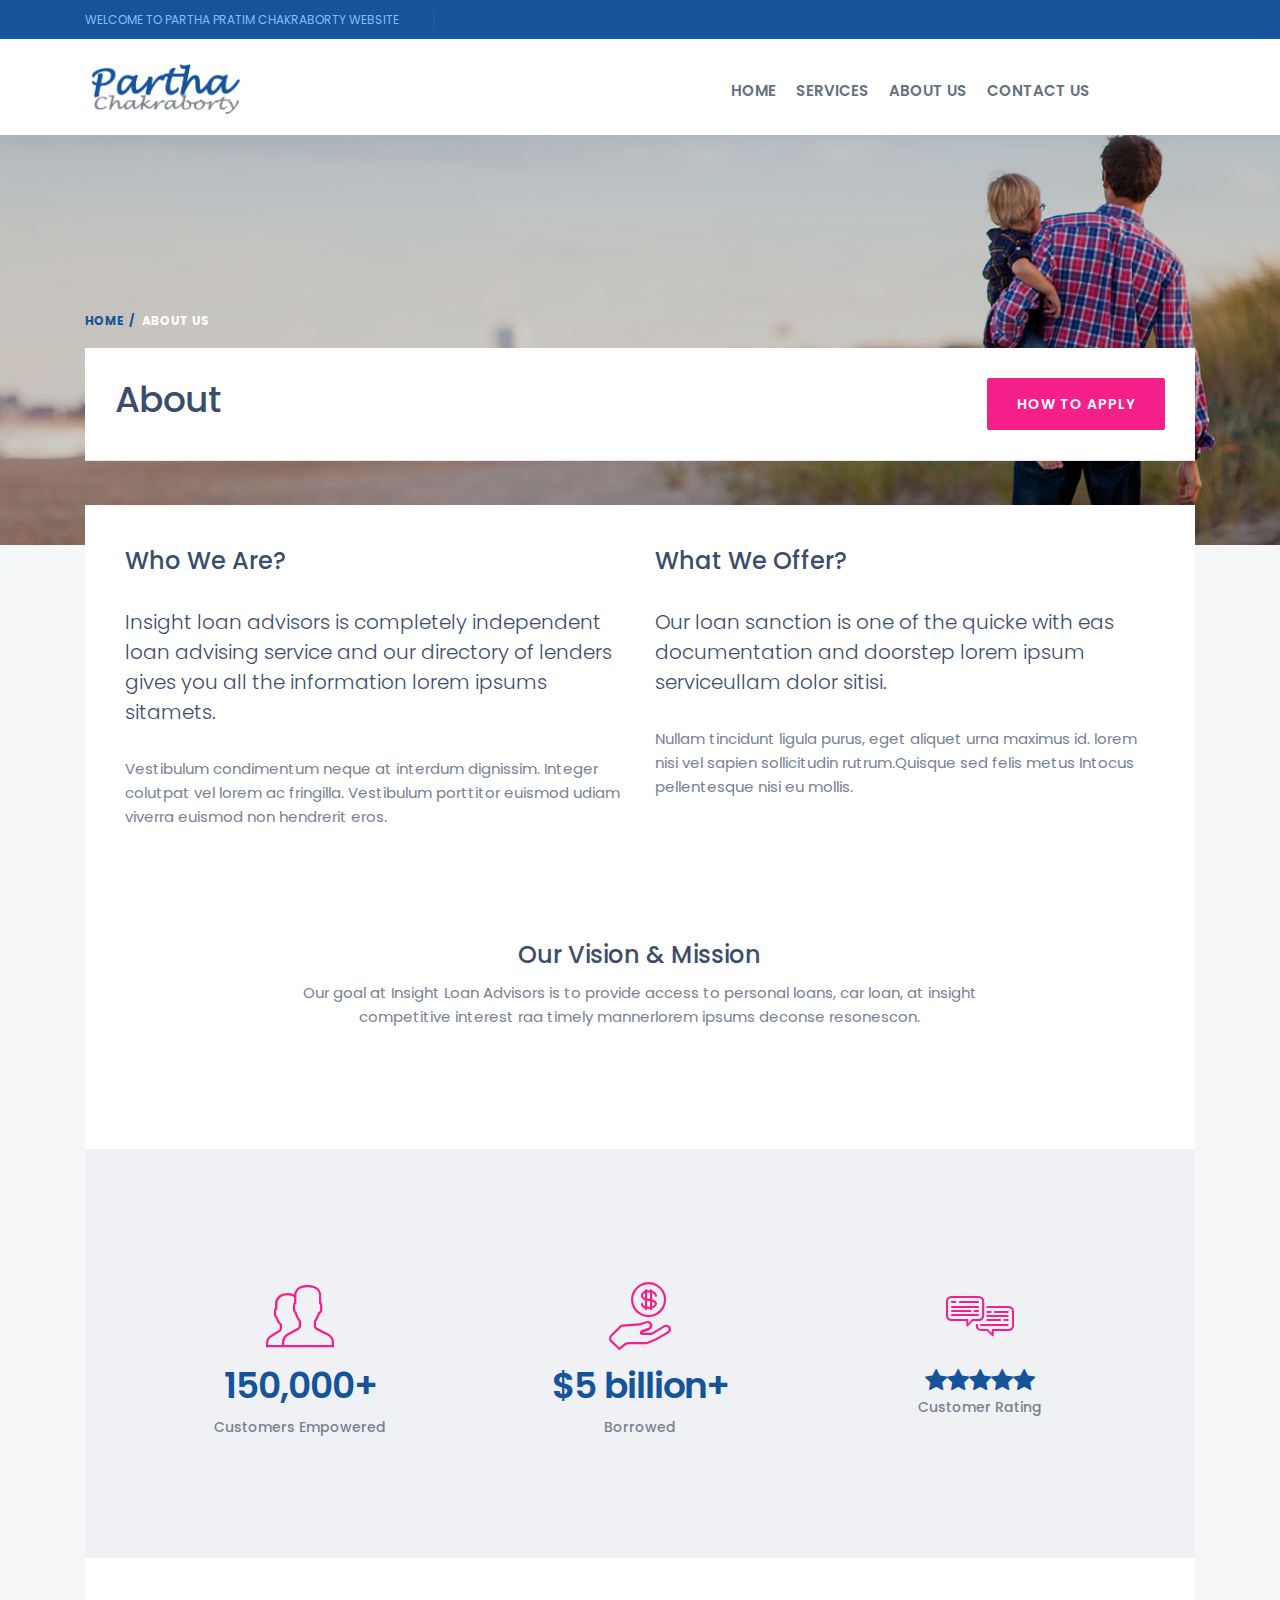
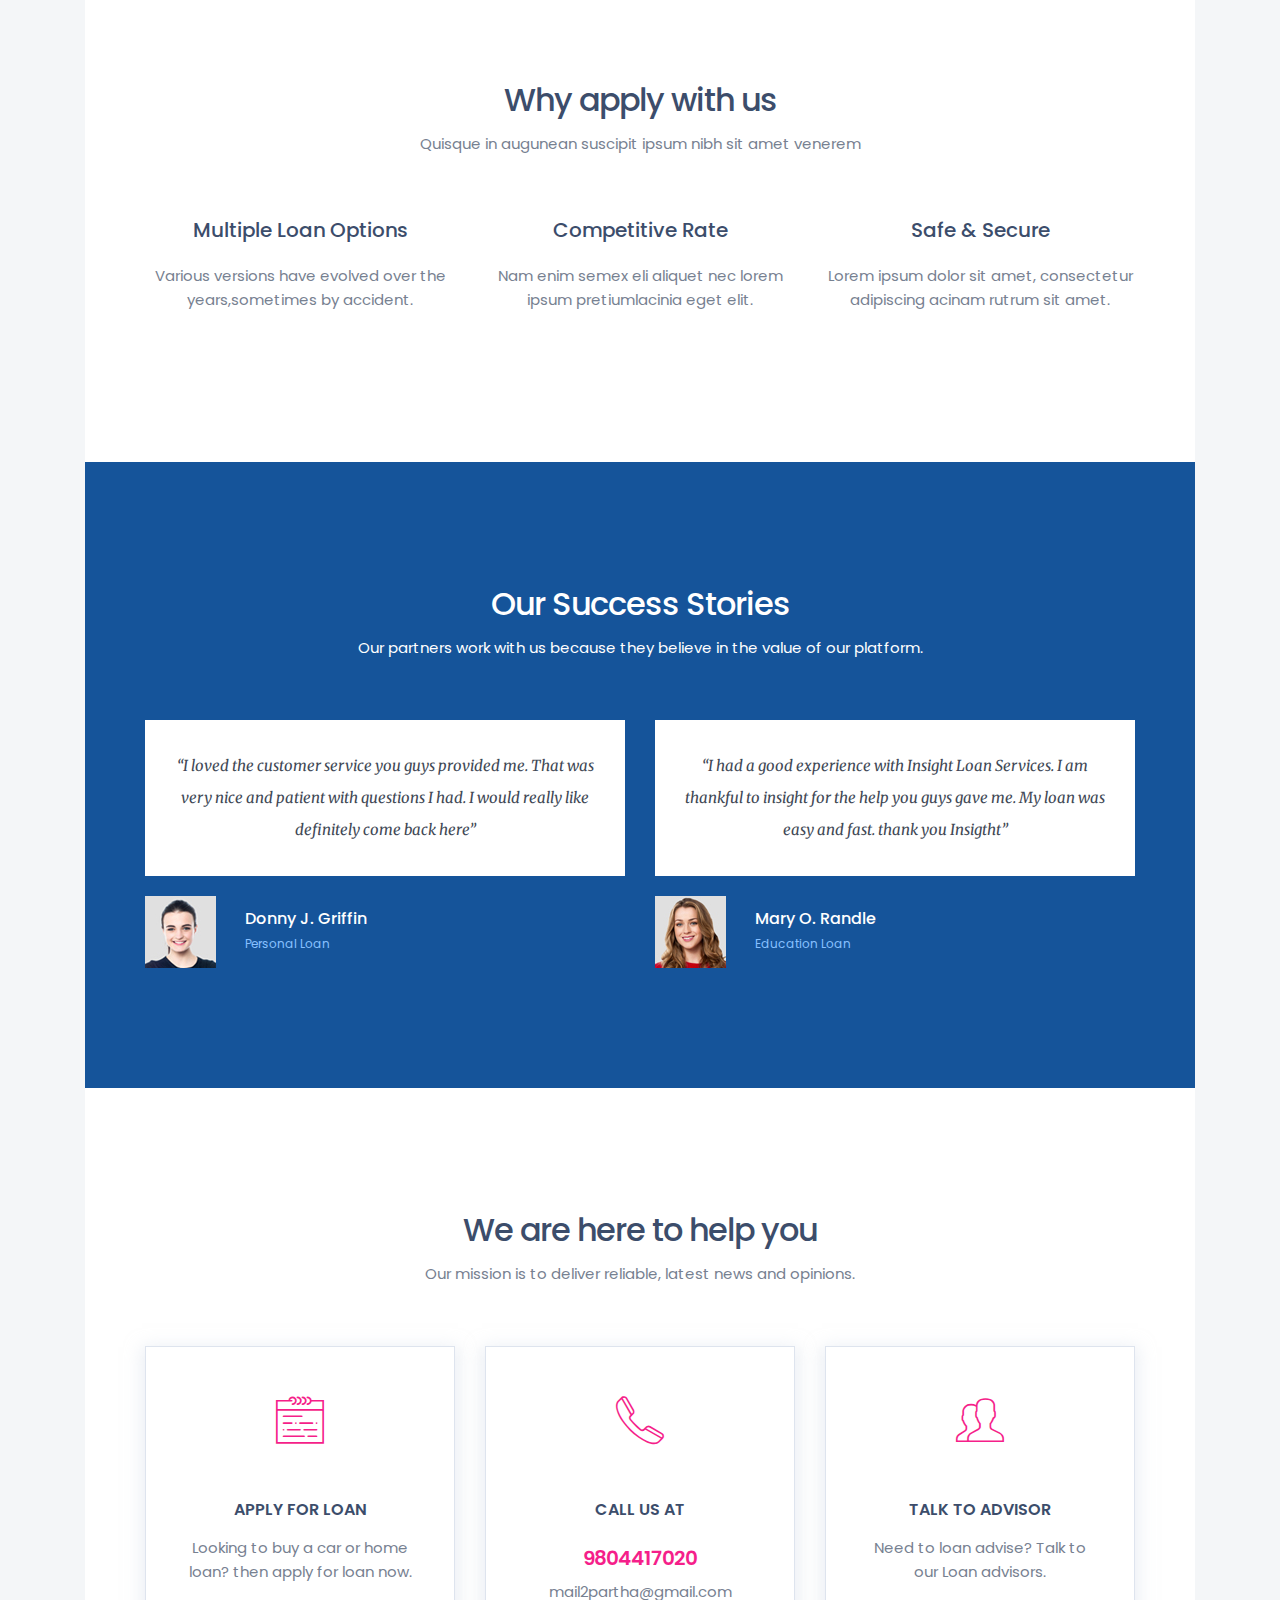
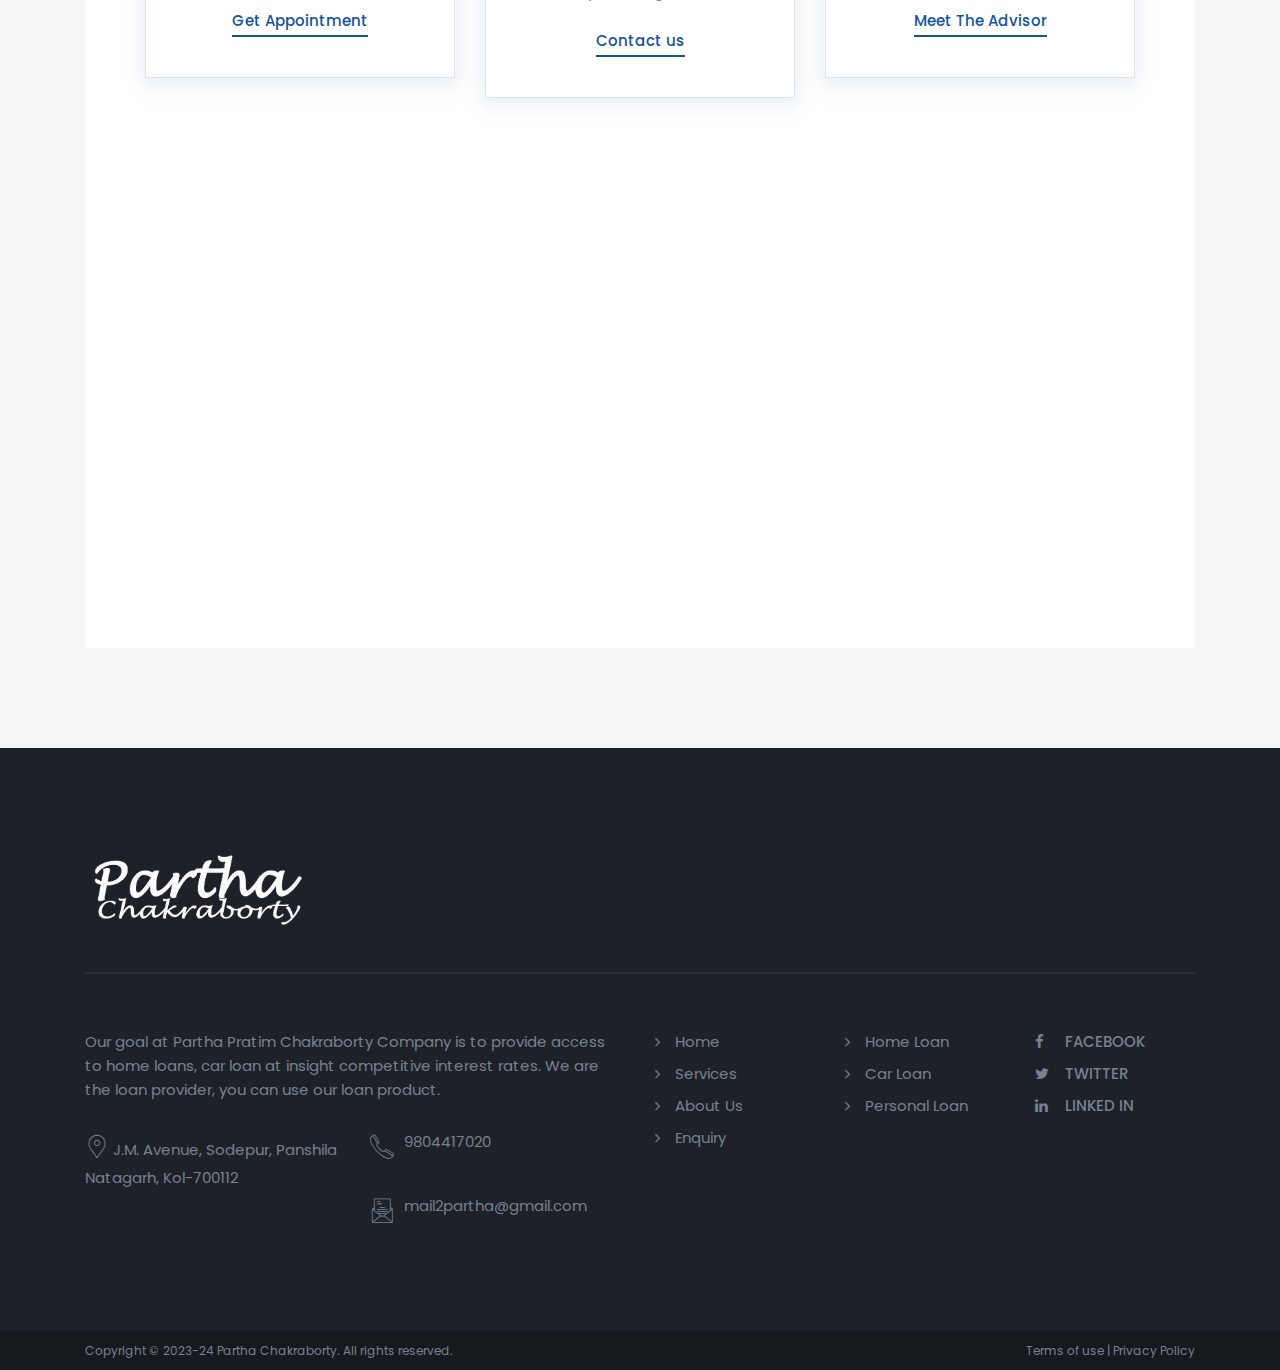
==== commit ab49f0d7: "Third push" ====
--- a/about.html
+++ b/about.html
@@ -6,7 +6,7 @@
     <meta http-equiv="X-UA-Compatible" content="IE=edge">
     <meta name="viewport" content="width=device-width, initial-scale=1">
     <!-- The above 3 meta tags *must* come first in the head; any other head content must come *after* these tags -->
-    <title>Borrow - A Loan Company Website Templates</title>
+    <title>Partha Chakraborty - Loan Website</title>
     <!-- Bootstrap -->
     <link href="css/bootstrap.min.css" rel="stylesheet">
     
@@ -48,11 +48,11 @@
         <div class="container">
             <div class="row">
                 <div class="col-xl-4 col-lg-5 col-md-4 col-sm-6 col-6 d-none d-xl-block d-lg-block">
-                    <p class="mail-text">Welcome to our Borrow Loan Website Templates</p>
-                </div>
-                <div class="col-xl-8 col-lg-7 col-md-12 col-sm-12 col-12 text-right">
+                    <p class="mail-text">Welcome to Partha Pratim Chakraborty Website</p>
+                </div>
+                <!-- <div class="col-xl-8 col-lg-7 col-md-12 col-sm-12 col-12 text-right">
                     <div class="top-nav"> <span class="top-text"><a href="#">View Locations</a> </span> <span class="top-text"><a href="#">+1800-123-4567</a></span> <span class="top-text"><a href="#">EMI calculator</a></span> </div>
-                </div>
+                </div> -->
             </div>
         </div>
     </div>
@@ -63,7 +63,7 @@
                 <div class="col-xl-2 col-lg-2 col-md-12 col-sm-6 col-6">
                     <!-- logo -->
                     <div class="logo">
-                        <a href="index.html"><img src="images/logo.png" alt="Borrow - Loan Company Website Template"></a>
+                        <a href="index.html"><img src="images/logo-PS-5.png" alt="Partha Chakraborty - Loan Website"></a>
                     </div>
                 </div>
                 <!-- logo -->
@@ -71,8 +71,8 @@
                   <div id="navigation">
                         <!-- navigation start-->
                         <ul>
-                            <li class="active"><a href="#" class="animsition-link">Home</a>
-                                <ul>
+                            <li class="active"><a href="index.html" class="animsition-link">Home</a>
+                                <!-- <ul>
                                     <li><a href="index.html" title="Home page 1" class="animsition-link">Home page 1</a></li>
                                     <li><a href="index-1.html" title="Home page 2" class="animsition-link">Home page 2</a></li>
                                     <li><a href="index-2.html" title="Home page 3" class="animsition-link">Home page 3</a></li>
@@ -82,10 +82,10 @@
                                     <li><a href="index-5-business-loan.html" title="students loan" class="animsition-link">Business Loan Page<span class="badge">New</span></a></li>
                                     <li><a href="index-6.html" title="" class="animsition-link">Home Tabbed<span class="badge">New</span></a></li>
                                     <li><a href="index-7-borrow-bank.html" title="" class="animsition-link">Bank Home Page<span class="badge">New</span></a></li>
-                                </ul>
+                                </ul> -->
                             </li>
-                            <li><a href="#" class="animsition-link">Loan Product</a>
-                                <ul>
+                            <li><a href="#" class="animsition-link">Services</a>
+                                <!-- <ul>
                                     <li><a href="#" title="Education Loan" class="animsition-link">Credit Card <span class="badge">New</span></a>
                                         <ul>
                                             <li><a href="credit-card-listing.html" title="Credit Card Listing" class="animsition-link">Credit Card Listing</a></li>
@@ -106,23 +106,24 @@
                                     <li><a href="personal-loan.html" title="Personal Loan" class="animsition-link">Personal Loan Single</a></li>
                                     <li><a href="home-loan.html" title="Home Loan" class="animsition-link">Home Loan Single</a></li>
                                     <li><a href="education-loan.html" title="Education Loan" class="animsition-link">Education Loan Single</a></li>
-                                </ul>
+                                </ul> -->
                             </li>
                             <li><a href="about.html" class="animsition-link">About us</a>
-                                <ul>
+                                <!-- <ul>
                                     <li><a href="about.html" title="About us" class="animsition-link">About us</a></li>
                                     <li><a href="team.html" title="Team" class="animsition-link">Team</a></li>
-                                </ul>
+                                </ul> -->
                             </li>
-                            <li><a href="blog-listing.html" class="animsition-link">Blog</a>
-                                <ul>
+                            <li><a href="contact-us.html" class="animsition-link">Contact Us</a>
+                            <!-- <li><a href="enquiry.html" class="animsition-link">Enquiry</a> -->
+                                <!-- <ul>
                                     <li><a href="blog-listing.html" title="Blog Listing" class="animsition-link">Blog Listing</a></li>
                                     <li><a href="blog-single.html" title="Blog Single" class="animsition-link">Blog Single</a></li>
                                     <li><a href="blog-two-column.html" title="Blog Two Column" class="animsition-link">Blog Two Column</a></li>
                                     <li><a href="blog-three-column.html" title="Blog Three Column" class="animsition-link">Blog Three Column</a></li>
-                                </ul>
+                                </ul> -->
                             </li>
-                            <li><a href="compare-loan.html" class="animsition-link">Features</a>
+                            <!-- <li><a href="compare-loan.html" class="animsition-link">Features</a>
                                 <ul>
                                     <li><a href="#" title="Compare Loan" class="animsition-link">Compare Page</a>
                                         <ul>
@@ -173,22 +174,22 @@
                                         </li>
                                         <li><a href="contact-us.html" title="Contact us" class="animsition-link">Contact us</a></li>
                                 </ul>
-                                </li>
-                                <li><a href="compare-loan.html" class="animsition-link">Bank Account</a>
+                                </li> -->
+                                <!-- <li><a href="compare-loan.html" class="animsition-link">Bank Account</a>
                                     <ul>
                                         <li><a href="personal-bank-account.html" title="Bank Account" class="animsition-link">Bank Account</a></li>
                                         <li><a href="personal-bank-saving.html" title="Bank Saving" class="animsition-link">Bank Account list</a></li>
                                         <li><a href="borrow-account-saving.html" title="Bank Account Single" class="animsition-link">Bank Account Single</a></li>
                                     </ul>
-                                </li>
+                                </li> -->
                         </ul>
                     </div>
                     <!-- /.navigation start-->
                 </div>
-                <div class="col-xl-l col-lg-1 col-md-1 col-sm-1 col-12 d-none d-xl-block d-lg-block">
+                <!-- <div class="col-xl-l col-lg-1 col-md-1 col-sm-1 col-12 d-none d-xl-block d-lg-block"> -->
                     <!-- search start-->
-                    <div class="search-nav"> <a class="search-btn" role="button" data-toggle="collapse" href="#searchbar" aria-expanded="false"><i class="fa fa-search"></i></a> </div>
-                </div>
+                    <!-- <div class="search-nav"> <a class="search-btn" role="button" data-toggle="collapse" href="#searchbar" aria-expanded="false"><i class="fa fa-search"></i></a> </div>
+                </div> -->
                 <!-- /.search start-->
             </div>
         </div>
@@ -213,21 +214,21 @@
                             <div class="col-xl-8 col-lg-8 col-md-3 col-sm-12 col-12">
                                 <div class="row">
                                        <div class="col-xl-12 col-lg-12 col-md-12 col-sm-12 col-12">
-                                        <div class="btn-action"> <a href="#" class="btn btn-default">How To Apply</a> </div>
+                                        <div class="btn-action"> <a href="contact-us.html" class="btn btn-default">How To Apply</a> </div>
                                     </div>
                                 </div>
                             </div>
                         </div>
                     </div>
                     <div class="sub-nav" id="sub-nav">
-                        <ul class="nav nav-justified">
+                        <!-- <ul class="nav nav-justified">
                             <li class="nav-item">
                                 <a href="contact-us.html" class="nav-link">Give me call back</a>
                             </li>
                             <li class="nav-item">
                                 <a href="#" class="nav-link">Emi Caculator</a>
                             </li>
-                        </ul>
+                        </ul> -->
                     </div>
                 </div>
             </div>
@@ -376,22 +377,22 @@
                                     </div>
                                 </div>
                                 <div class="row">
-                                    <div class="col-xl-4 col-lg-6 col-md-6 col-sm-12 col-12">
+                                    <div class="col-xl-4 col-lg-4 col-md-6 col-sm-12 col-12">
                                         <div class="bg-white bg-boxshadow pinside40 outline text-center mb30">
                                             <div class="mb40"><i class="icon-calendar-3 icon-2x icon-default"></i></div>
                                             <h2 class="capital-title">Apply For Loan</h2>
                                             <p>Looking to buy a car or home loan? then apply for loan now.</p>
                                             <a href="#" class="btn-link">Get Appointment</a> </div>
                                     </div>
-                                    <div class="col-xl-4 col-lg-6 col-md-6 col-sm-12 col-12">
+                                     <div class="col-xl-4 col-lg-4 col-md-6 col-sm-12 col-12">
                                         <div class="bg-white bg-boxshadow pinside40 outline text-center mb30">
                                             <div class="mb40"><i class="icon-phone-call icon-2x icon-default"></i></div>
                                             <h2 class="capital-title">Call us at </h2>
-                                            <h1 class="text-big">800-123-456 / 789 </h1>
-                                            <p>lnfo@loanadvisor.com</p>
+                                            <h1 class="text-big">9804417020</h1>
+                                            <p>mail2partha@gmail.com</p>
                                             <a href="#" class="btn-link">Contact us</a> </div>
                                     </div>
-                                    <div class="col-xl-4 col-lg-6 col-md-6 col-sm-12 col-12">
+                                    <div class="col-xl-4 col-lg-4 col-md-6 col-sm-12 col-12">
                                         <div class="bg-white bg-boxshadow pinside40 outline text-center mb30">
                                             <div class="mb40"> <i class="icon-users icon-2x icon-default"></i></div>
                                             <h2 class="capital-title">Talk to Advisor</h2>
@@ -400,6 +401,9 @@
                                     </div>
                                 </div>
                             </div>
+                            <div class="map" id="">
+                                <iframe src="https://www.google.com/maps/embed?pb=!1m18!1m12!1m3!1d3503.067847196641!2d88.38145317943369!3d22.714198274648705!2m3!1f0!2f0!3f0!3m2!1i1024!2i768!4f13.1!3m3!1m2!1s0x39f89bf3e9260e45%3A0x52dbc56e942998d4!2sJM%20Ave%20%26%20Sodepur%20Rd%2C%20Anandapally%2C%20Khardaha%2C%20West%20Bengal%20700112!5e1!3m2!1sen!2sin!4v1698903190732!5m2!1sen!2sin"  style="border:0;" allowfullscreen="" loading="lazy" referrerpolicy="no-referrer-when-downgrade"></iframe>
+                            </div>
                         </div>
                     </div>
                 </div>
@@ -408,97 +412,98 @@
     </div>
     <!-- /.content end -->
     <div class="footer section-space100">
-        <!-- footer -->
-        <div class="container">
-            <div class="row">
-                <div class="col-xl-4 col-lg-4 col-md-4 col-sm-12 col-12">
-                    <div class="footer-logo">
-                        <!-- Footer Logo -->
-                        <img src="images/ft-logo.png" alt="Borrow - Loan Company Website Templates"> </div>
-                    <!-- /.Footer Logo -->
-                </div>
-                <div class="col-xl-8 col-lg-8 col-md-8 col-sm-12 col-12">
-                    <div class="row">
+        <!-- footer -->      
+            <div class="container">
+                <div class="row">
+                    <div class="col-xl-4 col-lg-4 col-md-4 col-sm-12 col-12">
+                        <div class="footer-logo">
+                            <!-- Footer Logo -->
+                            <img src="images/logo-PS-6.png" alt="Borrow - Loan Company Website Templates"> </div>
+                        <!-- /.Footer Logo -->
+                    </div>
+                    <div class="col-xl-8 col-lg-8 col-md-8 col-sm-12 col-12">
+                        <div class="row">
                         <div class="col-xl-5 col-lg-5 col-md-5 col-sm-12 col-12">
-                            <h3 class="newsletter-title">Signup Our Newsletter</h3>
+                            <!-- <h3 class="newsletter-title">Signup Our Newsletter</h3> -->
                         </div>
                         <div class="col-xl-7 col-lg-7 col-md-7 col-sm-12 col-12">
                             <div class="newsletter-form">
                                 <!-- Newsletter Form -->
-                                <form action="https://jituchauhan.com/borrow/bootstrap-4/newsletter.php" method="post">
+                                <!-- <form action="https://jituchauhan.com/borrow/bootstrap-4/newsletter.php" method="post">
                                     <div class="input-group">
                                         <input type="email" class="form-control" id="newsletter" name="newsletter" placeholder="Write E-Mail Address" required>
                                         <span class="input-group-btn">
-                <button class="btn btn-default" type="submit">Go!</button>
-                </span> </div>
+                                        <button class="btn btn-default" type="submit">Go!</button>
+                                        </span> </div> -->
                                     <!-- /input-group -->
-                                </form>
+                                <!-- </form> -->
                             </div>
                             <!-- /.Newsletter Form -->
                         </div>
                     </div>
-                    <!-- /.col-lg-6 -->
-                </div>
-            </div>
-            <hr class="dark-line">
-            <div class="row">
-                <div class="col-xl-6 col-lg-6 col-md-6 col-sm-12 col-12">
-                    <div class="widget-text mt40">
-                        <!-- widget text -->
-                        <p>Our goal at Borrow Loan Company is to provide access to personal loans and education loan, car loan, home loan at insight competitive interest rates lorem ipsums. We are the loan provider, you can use our loan product.</p>
-                        <div class="row">
-                            <div class="col-xl-6 col-lg-6 col-md-6 col-sm-6 col-6">
-                                <p class="address-text"><span><i class="icon-placeholder-3 icon-1x"></i> </span>3895 Sycamore Road Arlington, 97812 </p>
-                            </div>
-                            <div class="col-xl-6 col-lg-6 col-md-6 col-sm-6 col-6">
-                                <p class="call-text"><span><i class="icon-phone-call icon-1x"></i></span>800-123-456</p>
-                            </div>
-                        </div>
-                    </div>
-                    <!-- /.widget text -->
-                </div>
-                <div class="col-xl-2 col-lg-2 col-md-4 col-sm-6 col-6">
-                    <div class="widget-footer mt40">
-                        <!-- widget footer -->
-                        <ul class="listnone">
-                            <li><a href="#">Home</a></li>
-                            <li><a href="#">Services</a></li>
-                            <li><a href="#">About Us</a></li>
-                            <li><a href="#">News</a></li>
-                            <li><a href="#">Faq</a></li>
-                            <li><a href="#">Contact Us</a></li>
-                        </ul>
-                    </div>
-                    <!-- /.widget footer -->
-                </div>
-                <div class="col-xl-2 col-lg-2 col-md-4 col-sm-6 col-6">
-                    <div class="widget-footer mt40">
-                        <!-- widget footer -->
-                        <ul class="listnone">
-                            <li><a href="#">Car Loan</a></li>
-                            <li><a href="#">Personal Loan</a></li>
-                            <li><a href="#">Education Loan</a></li>
-                            <li><a href="#">Business Loan</a></li>
-                            <li><a href="#">Home Loan</a></li>
-                            <li><a href="#">Debt Consolidation</a></li>
-                        </ul>
-                    </div>
-                    <!-- /.widget footer -->
-                </div>
-                <div class="col-xl-2 col-lg-2 col-md-4 col-sm-6 col-6">
-                    <div class="widget-social mt40">
-                        <!-- widget footer -->
-                        <ul class="listnone">
-                            <li><a href="#"><i class="fa fa-facebook"></i>Facebook</a></li>
-                            <li><a href="#"><i class="fa fa-google-plus"></i>Google Plus</a></li>
-                            <li><a href="#"><i class="fa fa-twitter"></i>Twitter</a></li>
-                            <li><a href="#"><i class="fa fa-linkedin"></i>Linked In</a></li>
-                        </ul>
-                    </div>
-                    <!-- /.widget footer -->
-                </div>
-            </div>
-        </div>
+                        <!-- /.col-lg-6 -->
+                    </div>
+                </div>
+                <hr class="dark-line">
+                <div class="row">
+                    <div class="col-xl-6 col-lg-6 col-md-6 col-sm-12 col-12">
+                        <div class="widget-text mt40">
+                            <!-- widget text -->
+                            <p>Our goal at Partha Pratim Chakraborty Company is to provide access to home loans, car loan at insight competitive interest rates. We are the loan provider, you can use our loan product.</p>
+                            <div class="row">
+                                <div class="col-xl-6 col-lg-6 col-md-6 col-sm-6 col-6">
+                                    <p class="address-text"><span><i class="icon-placeholder-3 icon-1x"></i> </span>J.M. Avenue, Sodepur, Panshila Natagarh, Kol-700112</p>
+                                </div>
+                                <div class="col-xl-6 col-lg-6 col-md-6 col-sm-6 col-6">
+                                    <p class="call-text"><span><i class="icon-phone-call icon-1x"></i></span>9804417020</p>
+                                    <p class="call-text" id="footer-mail"><span><i class="icon-letter icon-1x"></i></span>mail2partha@gmail.com</p>
+                                </div>
+                            </div>
+                        </div>
+                        <!-- /.widget text -->
+                    </div>
+                    <div class="col-xl-2 col-lg-2 col-md-4 col-sm-6 col-6">
+                        <div class="widget-footer mt40">
+                            <!-- widget footer -->
+                            <ul class="listnone">
+                                <li><a href="#">Home</a></li>
+                                <li><a href="#">Services</a></li>
+                                <li><a href="about.html">About Us</a></li>
+                                <!-- <li><a href="#">News</a></li>
+                                <li><a href="#">Faq</a></li> -->
+                                <li><a href="enquiry.html">Enquiry</a></li>
+                            </ul>
+                        </div>
+                        <!-- /.widget footer -->
+                    </div>
+                    <div class="col-xl-2 col-lg-2 col-md-4 col-sm-6 col-6">
+                        <div class="widget-footer mt40">
+                            <!-- widget footer -->
+                            <ul class="listnone">
+                                <li><a href="#">Home Loan</a></li>
+                                <li><a href="#">Car Loan</a></li>
+                                <li><a href="#">Personal Loan</a></li>
+                                <!-- <li><a href="#">Education Loan</a></li> -->
+                                <!-- <li><a href="#">Business Loan</a></li> -->
+                                <!-- <li><a href="#">Debt Consolidation</a></li> -->
+                            </ul>
+                        </div>
+                        <!-- /.widget footer -->
+                    </div>
+                    <div class="col-xl-2 col-lg-2 col-md-4 col-sm-6 col-6">
+                        <div class="widget-social mt40">
+                            <!-- widget footer -->
+                            <ul class="listnone">
+                                <li><a href="#"><i class="fa fa-facebook"></i>Facebook</a></li>
+                                <!-- <li><a href="#"><i class="fa fa-google-plus"></i>Google Plus</a></li> -->
+                                <li><a href="#"><i class="fa fa-twitter"></i>Twitter</a></li>
+                                <li><a href="#"><i class="fa fa-linkedin"></i>Linked In</a></li>
+                            </ul>
+                        </div>
+                        <!-- /.widget footer -->
+                    </div>
+                </div>
+            </div>
     </div>
     <!-- /.footer -->
     <div class="tiny-footer">
@@ -506,7 +511,7 @@
         <div class="container">
             <div class="row">
                 <div class="col-xl-6 col-lg-6 col-md-6 col-sm-6 col-6">
-                    <p><a target="_blank" href="https://www.templateshub.net">Templates Hub</a></p>
+                    <p>Copyright &#169; 2023-24 Partha Chakraborty. All rights reserved.</p>
                 </div>
                 <div class="col-xl-6 col-lg-6 col-md-6 col-sm-6 col-6 text-right">
                     <p>Terms of use | Privacy Policy</p>
--- a/css/style.css
+++ b/css/style.css
@@ -1106,6 +1106,10 @@
 Contact us 
 ---------------------------------*/
 .map { height: 400px; }
+.map iframe{
+  width: 64rem;
+  height: 25rem;
+}
 .widget-contact { margin-top: 30px; margin-bottom: 30px; }
 .widget-contact li { margin-bottom: 10px; border-bottom: 1px solid #eff3f8; padding-bottom: 10px; }
 .widget-contact li span { width: 120px; display: inline-block; }
@@ -1396,6 +1400,7 @@
   #logo img{
     width: 8rem;
     
+    
   }
 
 
@@ -1461,7 +1466,7 @@
 @media only screen and (max-width:320px) {
 
   /*--------------- slider for mobile view ( for mobile view  )---------- */
-  #slider-img-1 img{height: 120px !important;}
+  #slider-img-1 img{height: 110px !important;}
   .slider-captions { position: absolute; bottom: 18px; text-align: center; width: 100%; }
   .slider-title { color: #fff; font-size: 18px; text-transform: uppercase; font-weight: 700; line-height: 26px; }
   .slider .owl-prev { position: absolute; left: 0px; top: 30%; left: 0px; }
@@ -1471,9 +1476,28 @@
   .loan-rate { font-size: 24px; }
   .widget-share { background-color: #fff; padding: 14px; position: absolute; top: 0px; right: 0px; }
   .search-nav { display: none; }
-}
-
-
+  .map iframe{
+    width: 20rem;
+    height: 15rem;
+  }
+}
+
+@media screen and (max-width:460px) {
+  #footer-mail{
+    font-size: 0.8rem;
+  }
+  #fbtn{
+    padding: 10px 20px;
+  }
+
+  #slider-img-1 img{height: 7.4rem !important;}
+  .map iframe{
+    width: 17rem;
+    height: 20rem;
+  }
+}
+
+/* DSA BANK LOGO */
 .dsa img{
   width: 2rem;
   float: left;
